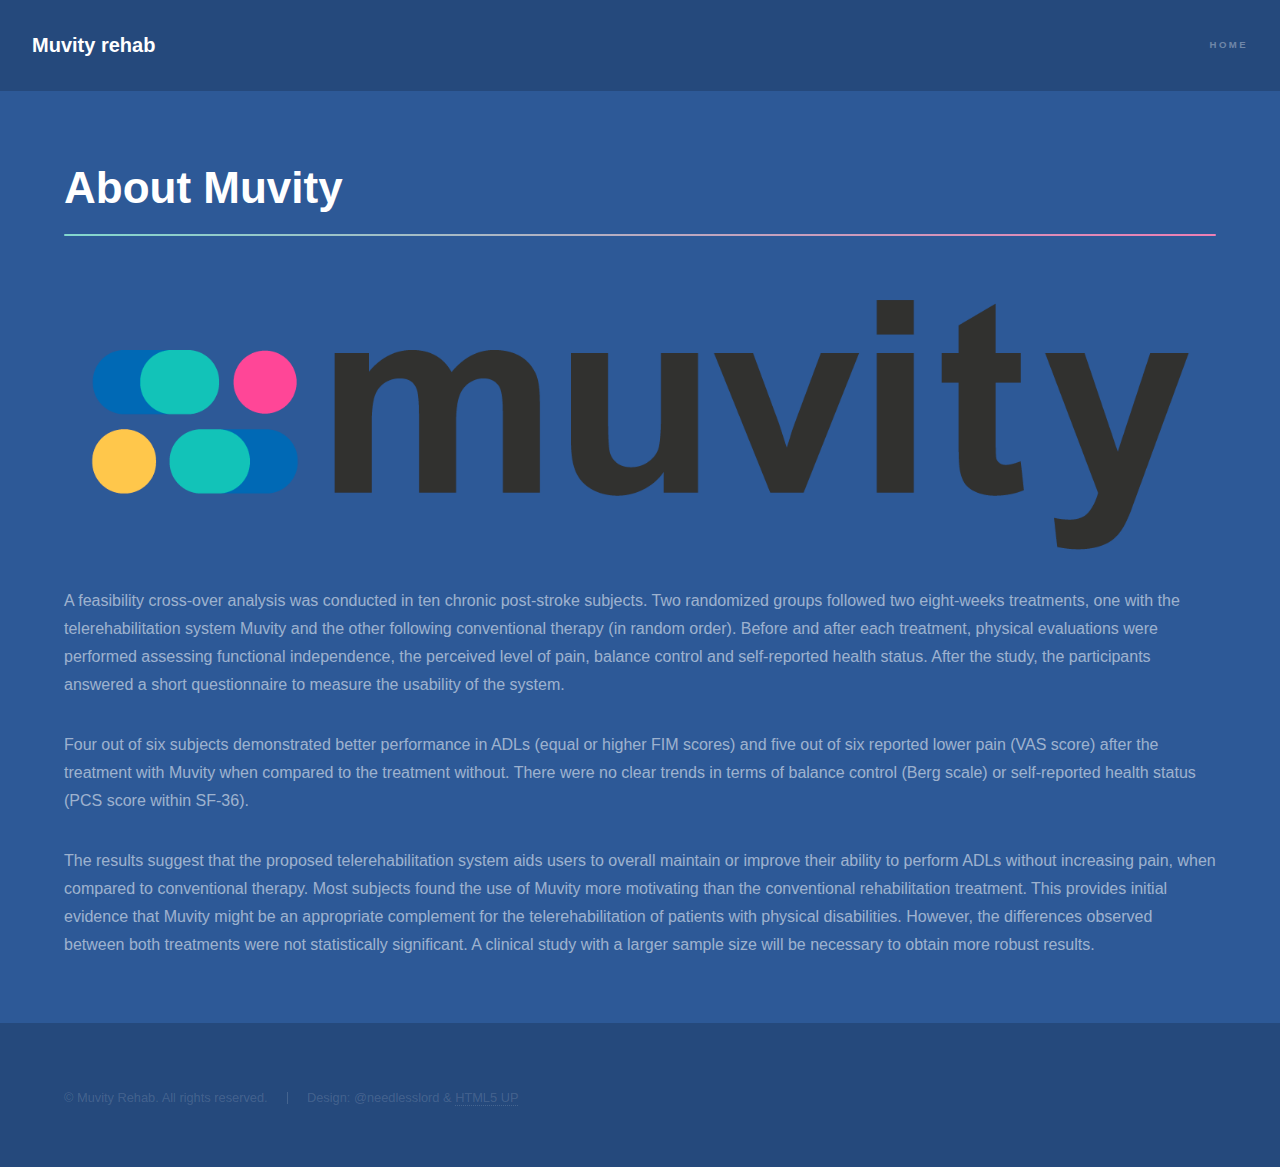
==== aboutMuvity.html @ 0f778cac "add files for initial version of Muvity website" ====
<!DOCTYPE HTML>
<!--
	Hyperspace by HTML5 UP
	html5up.net | @ajlkn
	Free for personal and commercial use under the CCA 3.0 license (html5up.net/license)
-->
<html>
	<head>
		<title>About Muvity</title>
		<meta charset="utf-8" />
		<meta name="viewport" content="width=device-width, initial-scale=1, user-scalable=no" />
		<link rel="icon" href="images/logoMuvity.png" type="image/icon type">
		<link rel="stylesheet" href="assets/css/main.css" />
		<noscript><link rel="stylesheet" href="assets/css/noscript.css" /></noscript>
	</head>
	<body class="is-preload">

		<!-- Header -->
			<header id="header">
				<a href="index.html" class="title">Muvity rehab</a>
				<nav>
					<ul>
						<li><a href="index.html">Home</a></li>
					</ul>
				</nav>
			</header>

		<!-- Wrapper -->
			<div id="wrapper">

				<!-- Main -->
					<section id="main" class="wrapper">
						<div class="inner">
							<h1 class="major">About Muvity</h1>
							
	<!--- change the image on top --->
							
							<span class="image fit"><img src="images/logoMuvityName.png" alt="" /></span>
							
	<!-- end -->
	
	<!-- p and /p is for each paragraph -->
					
							<p>A feasibility cross-over analysis was conducted in ten chronic post-stroke subjects. Two randomized groups followed two eight-weeks treatments, one with the telerehabilitation system Muvity and the other following conventional therapy (in random order). Before and after each treatment, physical evaluations were performed assessing functional independence, the perceived level of pain, balance control and self-reported health status. After the study, the participants answered a short questionnaire to measure the usability of the system.</p>
							<p>Four out of six subjects demonstrated better performance in ADLs (equal or higher FIM scores) and five out of six reported lower pain (VAS score) after the treatment with Muvity when compared to the treatment without. There were no clear trends in terms of balance control (Berg scale) or self-reported health status (PCS score within SF-36).</p>
							<p>The results suggest that the proposed telerehabilitation system aids users to overall maintain or improve their ability to perform ADLs without increasing pain, when compared to conventional therapy. Most subjects found the use of Muvity more motivating than the conventional rehabilitation treatment. This provides initial evidence that Muvity might be an appropriate complement for the telerehabilitation of patients with physical disabilities. However, the differences observed between both treatments were not statistically significant. A clinical study with a larger sample size will be necessary to obtain more robust results.</p>
	
	<!-- end -->
						
						</div>
					</section>

			</div>

		<!-- Footer -->
			<footer id="footer" class="wrapper alt">
				<div class="inner">
					<ul class="menu">
						<li>&copy; Muvity Rehab. All rights reserved.</li><li>Design: @needlesslord & <a href="http://html5up.net">HTML5 UP</a></li>
					</ul>
				</div>
			</footer>

		<!-- Scripts -->
			<script src="assets/js/jquery.min.js"></script>
			<script src="assets/js/jquery.scrollex.min.js"></script>
			<script src="assets/js/jquery.scrolly.min.js"></script>
			<script src="assets/js/browser.min.js"></script>
			<script src="assets/js/breakpoints.min.js"></script>
			<script src="assets/js/util.js"></script>
			<script src="assets/js/main.js"></script>

	</body>
</html>
---- assets/css/main.css ----
@import url(fontawesome-all.min.css);

/*
	Hyperspace by HTML5 UP
	html5up.net | @ajlkn
	Free for personal and commercial use under the CCA 3.0 license (html5up.net/license)
*/

html, body, div, span, applet, object,
iframe, h1, h2, h3, h4, h5, h6, p, blockquote,
pre, a, abbr, acronym, address, big, cite,
code, del, dfn, em, img, ins, kbd, q, s, samp,
small, strike, strong, sub, sup, tt, var, b,
u, i, center, dl, dt, dd, ol, ul, li, fieldset,
form, label, legend, table, caption, tbody,
tfoot, thead, tr, th, td, article, aside,
canvas, details, embed, figure, figcaption,
footer, header, hgroup, menu, nav, output, ruby,
section, summary, time, mark, audio, video {
	margin: 0;
	padding: 0;
	border: 0;
	font-size: 100%;
	font: inherit;
	vertical-align: baseline;}

article, aside, details, figcaption, figure,
footer, header, hgroup, menu, nav, section {
	display: block;}

body {
	line-height: 1;
}

ol, ul {
	list-style: none;
}

blockquote, q {
	quotes: none;
}

	blockquote:before, blockquote:after, q:before, q:after {
		content: '';
		content: none;
	}

table {
	border-collapse: collapse;
	border-spacing: 0;
}

body {
	-webkit-text-size-adjust: none;
}

mark {
	background-color: transparent;
	color: inherit;
}

input::-moz-focus-inner {
	border: 0;
	padding: 0;
}

input, select, textarea {
	-moz-appearance: none;
	-webkit-appearance: none;
	-ms-appearance: none;
	appearance: none;
}

/* Basic */

	@-ms-viewport {
		width: device-width;
	}

	body {
		-ms-overflow-style: scrollbar;
	}

	@media screen and (max-width: 480px) {

		html, body {
			min-width: 320px;
		}

	}

	html {
		box-sizing: border-box;
	}

	*, *:before, *:after {
		box-sizing: inherit;
	}

	body {
		background: #2d5997;
	}

		body.is-preload *, body.is-preload *:before, body.is-preload *:after {
			-moz-animation: none !important;
			-webkit-animation: none !important;
			-ms-animation: none !important;
			animation: none !important;
			-moz-transition: none !important;
			-webkit-transition: none !important;
			-ms-transition: none !important;
			transition: none !important;
		}

/* Type */

	body, input, select, textarea {
		color: rgba(255, 255, 255, 0.55);
		font-family: Arial, Helvetica, sans-serif;
		font-size: 16.5pt;
		font-weight: normal;
		line-height: 1.75;
	}

		@media screen and (max-width: 1680px) {

			body, input, select, textarea {
				font-size: 13pt;
			}

		}

		@media screen and (max-width: 1280px) {

			body, input, select, textarea {
				font-size: 12pt;
			}

		}

		@media screen and (max-width: 360px) {

			body, input, select, textarea {
				font-size: 11pt;
			}

		}

	a {
		-moz-transition: color 0.2s ease, border-bottom-color 0.2s ease;
		-webkit-transition: color 0.2s ease, border-bottom-color 0.2s ease;
		-ms-transition: color 0.2s ease, border-bottom-color 0.2s ease;
		transition: color 0.2s ease, border-bottom-color 0.2s ease;
		border-bottom: dotted 1px rgba(255, 255, 255, 0.35);
		color: inherit;
		text-decoration: none;
	}

		a:hover {
			border-bottom-color: transparent;
			color: #ffffff;
		}

	strong, b {
		color: #ffffff;
		font-weight: bold;
	}

	em, i {
		font-style: italic;
	}

	p {
		margin: 0 0 2em 0;
	}

	h1, h2, h3, h4, h5, h6 {
		color: #ffffff;
		font-weight: bold;
		line-height: 1.5;
		margin: 0 0 0.5em 0;
	}

		h1 a, h2 a, h3 a, h4 a, h5 a, h6 a {
			color: inherit;
			text-decoration: none;
		}

	h1 {
		font-size: 2.75em;
	}

		h1.major {
			margin: 0 0 1.3em 0;
			position: relative;
			padding-bottom: 0.35em;
		}

			h1.major:after {
				background-image: -moz-linear-gradient(to right, #83d8ce, #ee7fb4);
				background-image: -webkit-linear-gradient(to right, #83d8ce, #ee7fb4);
				background-image: -ms-linear-gradient(to right, #83d8ce, #ee7fb4);
				background-image: linear-gradient(to right, #83d8ce, #ee7fb4);
				-moz-transition: max-width 0.2s ease;
				-webkit-transition: max-width 0.2s ease;
				-ms-transition: max-width 0.2s ease;
				transition: max-width 0.2s ease;
				border-radius: 0.2em;
				bottom: 0;
				content: '';
				height: 0.05em;
				position: absolute;
				right: 0;
				width: 100%;
			}

	h2 {
		font-size: 1.75em;
	}

	h3 {
		font-size: 1.1em;
	}

	h4 {
		font-size: 1em;
	}

	h5 {
		font-size: 0.8em;
	}

	h6 {
		font-size: 0.6em;
	}

	@media screen and (max-width: 736px) {

		h1 {
			font-size: 2em;
		}

		h2 {
			font-size: 1.25em;
		}

		h3 {
			font-size: 1em;
		}

		h4 {
			font-size: 0.8em;
		}

		h5 {
			font-size: 0.6em;
		}

		h6 {
			font-size: 0.6em;
		}

	}

	sub {
		font-size: 0.8em;
		position: relative;
		top: 0.5em;
	}

	sup {
		font-size: 0.8em;
		position: relative;
		top: -0.5em;
	}

	blockquote {
		border-left: solid 4px rgba(255, 255, 255, 0.15);
		font-style: italic;
		margin: 0 0 2em 0;
		padding: 0.5em 0 0.5em 2em;
	}

	code {
		background: rgba(255, 255, 255, 0.05);
		border-radius: 0.25em;
		border: solid 1px rgba(255, 255, 255, 0.15);
		font-family: "Courier New", monospace;
		font-size: 0.9em;
		margin: 0 0.25em;
		padding: 0.25em 0.65em;
	}

	pre {
		-webkit-overflow-scrolling: touch;
		font-family: "Courier New", monospace;
		font-size: 0.9em;
		margin: 0 0 2em 0;
	}

		pre code {
			display: block;
			line-height: 1.75em;
			padding: 1em 1.5em;
			overflow-x: auto;
		}

	hr {
		border: 0;
		border-bottom: solid 1px rgba(255, 255, 255, 0.15);
		margin: 2em 0;
	}

		hr.major {
			margin: 3em 0;
		}

	.align-left {
		text-align: left;
	}

	.align-center {
		text-align: center;
	}

	.align-right {
		text-align: right;
	}

/* Row */

	.row {
		display: flex;
		flex-wrap: wrap;
		box-sizing: border-box;
		align-items: stretch;
	}

		.row > * {
			box-sizing: border-box;
		}

		.row.gtr-uniform > * > :last-child {
			margin-bottom: 0;
		}

		.row.aln-left {
			justify-content: flex-start;
		}

		.row.aln-center {
			justify-content: center;
		}

		.row.aln-right {
			justify-content: flex-end;
		}

		.row.aln-top {
			align-items: flex-start;
		}

		.row.aln-middle {
			align-items: center;
		}

		.row.aln-bottom {
			align-items: flex-end;
		}

		.row > .imp {
			order: -1;
		}

		.row > .col-1 {
			width: 8.33333%;
		}

		.row > .off-1 {
			margin-left: 8.33333%;
		}

		.row > .col-2 {
			width: 16.66667%;
		}

		.row > .off-2 {
			margin-left: 16.66667%;
		}

		.row > .col-3 {
			width: 25%;
		}

		.row > .off-3 {
			margin-left: 25%;
		}

		.row > .col-4 {
			width: 33.33333%;
		}

		.row > .off-4 {
			margin-left: 33.33333%;
		}

		.row > .col-5 {
			width: 41.66667%;
		}

		.row > .off-5 {
			margin-left: 41.66667%;
		}

		.row > .col-6 {
			width: 50%;
		}

		.row > .off-6 {
			margin-left: 50%;
		}

		.row > .col-7 {
			width: 58.33333%;
		}

		.row > .off-7 {
			margin-left: 58.33333%;
		}

		.row > .col-8 {
			width: 66.66667%;
		}

		.row > .off-8 {
			margin-left: 66.66667%;
		}

		.row > .col-9 {
			width: 75%;
		}

		.row > .off-9 {
			margin-left: 75%;
		}

		.row > .col-10 {
			width: 83.33333%;
		}

		.row > .off-10 {
			margin-left: 83.33333%;
		}

		.row > .col-11 {
			width: 91.66667%;
		}

		.row > .off-11 {
			margin-left: 91.66667%;
		}

		.row > .col-12 {
			width: 100%;
		}

		.row > .off-12 {
			margin-left: 100%;
		}

		.row.gtr-0 {
			margin-top: 0;
			margin-left: 0em;
		}

			.row.gtr-0 > * {
				padding: 0 0 0 0em;
			}

			.row.gtr-0.gtr-uniform {
				margin-top: 0em;
			}

				.row.gtr-0.gtr-uniform > * {
					padding-top: 0em;
				}

		.row.gtr-25 {
			margin-top: 0;
			margin-left: -0.375em;
		}

			.row.gtr-25 > * {
				padding: 0 0 0 0.375em;
			}

			.row.gtr-25.gtr-uniform {
				margin-top: -0.375em;
			}

				.row.gtr-25.gtr-uniform > * {
					padding-top: 0.375em;
				}

		.row.gtr-50 {
			margin-top: 0;
			margin-left: -0.75em;
		}

			.row.gtr-50 > * {
				padding: 0 0 0 0.75em;
			}

			.row.gtr-50.gtr-uniform {
				margin-top: -0.75em;
			}

				.row.gtr-50.gtr-uniform > * {
					padding-top: 0.75em;
				}

		.row {
			margin-top: 0;
			margin-left: -1.5em;
		}

			.row > * {
				padding: 0 0 0 1.5em;
			}

			.row.gtr-uniform {
				margin-top: -1.5em;
			}

				.row.gtr-uniform > * {
					padding-top: 1.5em;
				}

		.row.gtr-150 {
			margin-top: 0;
			margin-left: -2.25em;
		}

			.row.gtr-150 > * {
				padding: 0 0 0 2.25em;
			}

			.row.gtr-150.gtr-uniform {
				margin-top: -2.25em;
			}

				.row.gtr-150.gtr-uniform > * {
					padding-top: 2.25em;
				}

		.row.gtr-200 {
			margin-top: 0;
			margin-left: -3em;
		}

			.row.gtr-200 > * {
				padding: 0 0 0 3em;
			}

			.row.gtr-200.gtr-uniform {
				margin-top: -3em;
			}

				.row.gtr-200.gtr-uniform > * {
					padding-top: 3em;
				}

		@media screen and (max-width: 1680px) {

			.row {
				display: flex;
				flex-wrap: wrap;
				box-sizing: border-box;
				align-items: stretch;
			}

				.row > * {
					box-sizing: border-box;
				}

				.row.gtr-uniform > * > :last-child {
					margin-bottom: 0;
				}

				.row.aln-left {
					justify-content: flex-start;
				}

				.row.aln-center {
					justify-content: center;
				}

				.row.aln-right {
					justify-content: flex-end;
				}

				.row.aln-top {
					align-items: flex-start;
				}

				.row.aln-middle {
					align-items: center;
				}

				.row.aln-bottom {
					align-items: flex-end;
				}

				.row > .imp-xlarge {
					order: -1;
				}

				.row > .col-1-xlarge {
					width: 8.33333%;
				}

				.row > .off-1-xlarge {
					margin-left: 8.33333%;
				}

				.row > .col-2-xlarge {
					width: 16.66667%;
				}

				.row > .off-2-xlarge {
					margin-left: 16.66667%;
				}

				.row > .col-3-xlarge {
					width: 25%;
				}

				.row > .off-3-xlarge {
					margin-left: 25%;
				}

				.row > .col-4-xlarge {
					width: 33.33333%;
				}

				.row > .off-4-xlarge {
					margin-left: 33.33333%;
				}

				.row > .col-5-xlarge {
					width: 41.66667%;
				}

				.row > .off-5-xlarge {
					margin-left: 41.66667%;
				}

				.row > .col-6-xlarge {
					width: 50%;
				}

				.row > .off-6-xlarge {
					margin-left: 50%;
				}

				.row > .col-7-xlarge {
					width: 58.33333%;
				}

				.row > .off-7-xlarge {
					margin-left: 58.33333%;
				}

				.row > .col-8-xlarge {
					width: 66.66667%;
				}

				.row > .off-8-xlarge {
					margin-left: 66.66667%;
				}

				.row > .col-9-xlarge {
					width: 75%;
				}

				.row > .off-9-xlarge {
					margin-left: 75%;
				}

				.row > .col-10-xlarge {
					width: 83.33333%;
				}

				.row > .off-10-xlarge {
					margin-left: 83.33333%;
				}

				.row > .col-11-xlarge {
					width: 91.66667%;
				}

				.row > .off-11-xlarge {
					margin-left: 91.66667%;
				}

				.row > .col-12-xlarge {
					width: 100%;
				}

				.row > .off-12-xlarge {
					margin-left: 100%;
				}

				.row.gtr-0 {
					margin-top: 0;
					margin-left: 0em;
				}

					.row.gtr-0 > * {
						padding: 0 0 0 0em;
					}

					.row.gtr-0.gtr-uniform {
						margin-top: 0em;
					}

						.row.gtr-0.gtr-uniform > * {
							padding-top: 0em;
						}

				.row.gtr-25 {
					margin-top: 0;
					margin-left: -0.375em;
				}

					.row.gtr-25 > * {
						padding: 0 0 0 0.375em;
					}

					.row.gtr-25.gtr-uniform {
						margin-top: -0.375em;
					}

						.row.gtr-25.gtr-uniform > * {
							padding-top: 0.375em;
						}

				.row.gtr-50 {
					margin-top: 0;
					margin-left: -0.75em;
				}

					.row.gtr-50 > * {
						padding: 0 0 0 0.75em;
					}

					.row.gtr-50.gtr-uniform {
						margin-top: -0.75em;
					}

						.row.gtr-50.gtr-uniform > * {
							padding-top: 0.75em;
						}

				.row {
					margin-top: 0;
					margin-left: -1.5em;
				}

					.row > * {
						padding: 0 0 0 1.5em;
					}

					.row.gtr-uniform {
						margin-top: -1.5em;
					}

						.row.gtr-uniform > * {
							padding-top: 1.5em;
						}

				.row.gtr-150 {
					margin-top: 0;
					margin-left: -2.25em;
				}

					.row.gtr-150 > * {
						padding: 0 0 0 2.25em;
					}

					.row.gtr-150.gtr-uniform {
						margin-top: -2.25em;
					}

						.row.gtr-150.gtr-uniform > * {
							padding-top: 2.25em;
						}

				.row.gtr-200 {
					margin-top: 0;
					margin-left: -3em;
				}

					.row.gtr-200 > * {
						padding: 0 0 0 3em;
					}

					.row.gtr-200.gtr-uniform {
						margin-top: -3em;
					}

						.row.gtr-200.gtr-uniform > * {
							padding-top: 3em;
						}

		}

		@media screen and (max-width: 1280px) {

			.row {
				display: flex;
				flex-wrap: wrap;
				box-sizing: border-box;
				align-items: stretch;
			}

				.row > * {
					box-sizing: border-box;
				}

				.row.gtr-uniform > * > :last-child {
					margin-bottom: 0;
				}

				.row.aln-left {
					justify-content: flex-start;
				}

				.row.aln-center {
					justify-content: center;
				}

				.row.aln-right {
					justify-content: flex-end;
				}

				.row.aln-top {
					align-items: flex-start;
				}

				.row.aln-middle {
					align-items: center;
				}

				.row.aln-bottom {
					align-items: flex-end;
				}

				.row > .imp-large {
					order: -1;
				}

				.row > .col-1-large {
					width: 8.33333%;
				}

				.row > .off-1-large {
					margin-left: 8.33333%;
				}

				.row > .col-2-large {
					width: 16.66667%;
				}

				.row > .off-2-large {
					margin-left: 16.66667%;
				}

				.row > .col-3-large {
					width: 25%;
				}

				.row > .off-3-large {
					margin-left: 25%;
				}

				.row > .col-4-large {
					width: 33.33333%;
				}

				.row > .off-4-large {
					margin-left: 33.33333%;
				}

				.row > .col-5-large {
					width: 41.66667%;
				}

				.row > .off-5-large {
					margin-left: 41.66667%;
				}

				.row > .col-6-large {
					width: 50%;
				}

				.row > .off-6-large {
					margin-left: 50%;
				}

				.row > .col-7-large {
					width: 58.33333%;
				}

				.row > .off-7-large {
					margin-left: 58.33333%;
				}

				.row > .col-8-large {
					width: 66.66667%;
				}

				.row > .off-8-large {
					margin-left: 66.66667%;
				}

				.row > .col-9-large {
					width: 75%;
				}

				.row > .off-9-large {
					margin-left: 75%;
				}

				.row > .col-10-large {
					width: 83.33333%;
				}

				.row > .off-10-large {
					margin-left: 83.33333%;
				}

				.row > .col-11-large {
					width: 91.66667%;
				}

				.row > .off-11-large {
					margin-left: 91.66667%;
				}

				.row > .col-12-large {
					width: 100%;
				}

				.row > .off-12-large {
					margin-left: 100%;
				}

				.row.gtr-0 {
					margin-top: 0;
					margin-left: 0em;
				}

					.row.gtr-0 > * {
						padding: 0 0 0 0em;
					}

					.row.gtr-0.gtr-uniform {
						margin-top: 0em;
					}

						.row.gtr-0.gtr-uniform > * {
							padding-top: 0em;
						}

				.row.gtr-25 {
					margin-top: 0;
					margin-left: -0.375em;
				}

					.row.gtr-25 > * {
						padding: 0 0 0 0.375em;
					}

					.row.gtr-25.gtr-uniform {
						margin-top: -0.375em;
					}

						.row.gtr-25.gtr-uniform > * {
							padding-top: 0.375em;
						}

				.row.gtr-50 {
					margin-top: 0;
					margin-left: -0.75em;
				}

					.row.gtr-50 > * {
						padding: 0 0 0 0.75em;
					}

					.row.gtr-50.gtr-uniform {
						margin-top: -0.75em;
					}

						.row.gtr-50.gtr-uniform > * {
							padding-top: 0.75em;
						}

				.row {
					margin-top: 0;
					margin-left: -1.5em;
				}

					.row > * {
						padding: 0 0 0 1.5em;
					}

					.row.gtr-uniform {
						margin-top: -1.5em;
					}

						.row.gtr-uniform > * {
							padding-top: 1.5em;
						}

				.row.gtr-150 {
					margin-top: 0;
					margin-left: -2.25em;
				}

					.row.gtr-150 > * {
						padding: 0 0 0 2.25em;
					}

					.row.gtr-150.gtr-uniform {
						margin-top: -2.25em;
					}

						.row.gtr-150.gtr-uniform > * {
							padding-top: 2.25em;
						}

				.row.gtr-200 {
					margin-top: 0;
					margin-left: -3em;
				}

					.row.gtr-200 > * {
						padding: 0 0 0 3em;
					}

					.row.gtr-200.gtr-uniform {
						margin-top: -3em;
					}

						.row.gtr-200.gtr-uniform > * {
							padding-top: 3em;
						}

		}

		@media screen and (max-width: 980px) {

			.row {
				display: flex;
				flex-wrap: wrap;
				box-sizing: border-box;
				align-items: stretch;
			}

				.row > * {
					box-sizing: border-box;
				}

				.row.gtr-uniform > * > :last-child {
					margin-bottom: 0;
				}

				.row.aln-left {
					justify-content: flex-start;
				}

				.row.aln-center {
					justify-content: center;
				}

				.row.aln-right {
					justify-content: flex-end;
				}

				.row.aln-top {
					align-items: flex-start;
				}

				.row.aln-middle {
					align-items: center;
				}

				.row.aln-bottom {
					align-items: flex-end;
				}

				.row > .imp-medium {
					order: -1;
				}

				.row > .col-1-medium {
					width: 8.33333%;
				}

				.row > .off-1-medium {
					margin-left: 8.33333%;
				}

				.row > .col-2-medium {
					width: 16.66667%;
				}

				.row > .off-2-medium {
					margin-left: 16.66667%;
				}

				.row > .col-3-medium {
					width: 25%;
				}

				.row > .off-3-medium {
					margin-left: 25%;
				}

				.row > .col-4-medium {
					width: 33.33333%;
				}

				.row > .off-4-medium {
					margin-left: 33.33333%;
				}

				.row > .col-5-medium {
					width: 41.66667%;
				}

				.row > .off-5-medium {
					margin-left: 41.66667%;
				}

				.row > .col-6-medium {
					width: 50%;
				}

				.row > .off-6-medium {
					margin-left: 50%;
				}

				.row > .col-7-medium {
					width: 58.33333%;
				}

				.row > .off-7-medium {
					margin-left: 58.33333%;
				}

				.row > .col-8-medium {
					width: 66.66667%;
				}

				.row > .off-8-medium {
					margin-left: 66.66667%;
				}

				.row > .col-9-medium {
					width: 75%;
				}

				.row > .off-9-medium {
					margin-left: 75%;
				}

				.row > .col-10-medium {
					width: 83.33333%;
				}

				.row > .off-10-medium {
					margin-left: 83.33333%;
				}

				.row > .col-11-medium {
					width: 91.66667%;
				}

				.row > .off-11-medium {
					margin-left: 91.66667%;
				}

				.row > .col-12-medium {
					width: 100%;
				}

				.row > .off-12-medium {
					margin-left: 100%;
				}

				.row.gtr-0 {
					margin-top: 0;
					margin-left: 0em;
				}

					.row.gtr-0 > * {
						padding: 0 0 0 0em;
					}

					.row.gtr-0.gtr-uniform {
						margin-top: 0em;
					}

						.row.gtr-0.gtr-uniform > * {
							padding-top: 0em;
						}

				.row.gtr-25 {
					margin-top: 0;
					margin-left: -0.375em;
				}

					.row.gtr-25 > * {
						padding: 0 0 0 0.375em;
					}

					.row.gtr-25.gtr-uniform {
						margin-top: -0.375em;
					}

						.row.gtr-25.gtr-uniform > * {
							padding-top: 0.375em;
						}

				.row.gtr-50 {
					margin-top: 0;
					margin-left: -0.75em;
				}

					.row.gtr-50 > * {
						padding: 0 0 0 0.75em;
					}

					.row.gtr-50.gtr-uniform {
						margin-top: -0.75em;
					}

						.row.gtr-50.gtr-uniform > * {
							padding-top: 0.75em;
						}

				.row {
					margin-top: 0;
					margin-left: -1.5em;
				}

					.row > * {
						padding: 0 0 0 1.5em;
					}

					.row.gtr-uniform {
						margin-top: -1.5em;
					}

						.row.gtr-uniform > * {
							padding-top: 1.5em;
						}

				.row.gtr-150 {
					margin-top: 0;
					margin-left: -2.25em;
				}

					.row.gtr-150 > * {
						padding: 0 0 0 2.25em;
					}

					.row.gtr-150.gtr-uniform {
						margin-top: -2.25em;
					}

						.row.gtr-150.gtr-uniform > * {
							padding-top: 2.25em;
						}

				.row.gtr-200 {
					margin-top: 0;
					margin-left: -3em;
				}

					.row.gtr-200 > * {
						padding: 0 0 0 3em;
					}

					.row.gtr-200.gtr-uniform {
						margin-top: -3em;
					}

						.row.gtr-200.gtr-uniform > * {
							padding-top: 3em;
						}

		}

		@media screen and (max-width: 736px) {

			.row {
				display: flex;
				flex-wrap: wrap;
				box-sizing: border-box;
				align-items: stretch;
			}

				.row > * {
					box-sizing: border-box;
				}

				.row.gtr-uniform > * > :last-child {
					margin-bottom: 0;
				}

				.row.aln-left {
					justify-content: flex-start;
				}

				.row.aln-center {
					justify-content: center;
				}

				.row.aln-right {
					justify-content: flex-end;
				}

				.row.aln-top {
					align-items: flex-start;
				}

				.row.aln-middle {
					align-items: center;
				}

				.row.aln-bottom {
					align-items: flex-end;
				}

				.row > .imp-small {
					order: -1;
				}

				.row > .col-1-small {
					width: 8.33333%;
				}

				.row > .off-1-small {
					margin-left: 8.33333%;
				}

				.row > .col-2-small {
					width: 16.66667%;
				}

				.row > .off-2-small {
					margin-left: 16.66667%;
				}

				.row > .col-3-small {
					width: 25%;
				}

				.row > .off-3-small {
					margin-left: 25%;
				}

				.row > .col-4-small {
					width: 33.33333%;
				}

				.row > .off-4-small {
					margin-left: 33.33333%;
				}

				.row > .col-5-small {
					width: 41.66667%;
				}

				.row > .off-5-small {
					margin-left: 41.66667%;
				}

				.row > .col-6-small {
					width: 50%;
				}

				.row > .off-6-small {
					margin-left: 50%;
				}

				.row > .col-7-small {
					width: 58.33333%;
				}

				.row > .off-7-small {
					margin-left: 58.33333%;
				}

				.row > .col-8-small {
					width: 66.66667%;
				}

				.row > .off-8-small {
					margin-left: 66.66667%;
				}

				.row > .col-9-small {
					width: 75%;
				}

				.row > .off-9-small {
					margin-left: 75%;
				}

				.row > .col-10-small {
					width: 83.33333%;
				}

				.row > .off-10-small {
					margin-left: 83.33333%;
				}

				.row > .col-11-small {
					width: 91.66667%;
				}

				.row > .off-11-small {
					margin-left: 91.66667%;
				}

				.row > .col-12-small {
					width: 100%;
				}

				.row > .off-12-small {
					margin-left: 100%;
				}

				.row.gtr-0 {
					margin-top: 0;
					margin-left: 0em;
				}

					.row.gtr-0 > * {
						padding: 0 0 0 0em;
					}

					.row.gtr-0.gtr-uniform {
						margin-top: 0em;
					}

						.row.gtr-0.gtr-uniform > * {
							padding-top: 0em;
						}

				.row.gtr-25 {
					margin-top: 0;
					margin-left: -0.375em;
				}

					.row.gtr-25 > * {
						padding: 0 0 0 0.375em;
					}

					.row.gtr-25.gtr-uniform {
						margin-top: -0.375em;
					}

						.row.gtr-25.gtr-uniform > * {
							padding-top: 0.375em;
						}

				.row.gtr-50 {
					margin-top: 0;
					margin-left: -0.75em;
				}

					.row.gtr-50 > * {
						padding: 0 0 0 0.75em;
					}

					.row.gtr-50.gtr-uniform {
						margin-top: -0.75em;
					}

						.row.gtr-50.gtr-uniform > * {
							padding-top: 0.75em;
						}

				.row {
					margin-top: 0;
					margin-left: -1.5em;
				}

					.row > * {
						padding: 0 0 0 1.5em;
					}

					.row.gtr-uniform {
						margin-top: -1.5em;
					}

						.row.gtr-uniform > * {
							padding-top: 1.5em;
						}

				.row.gtr-150 {
					margin-top: 0;
					margin-left: -2.25em;
				}

					.row.gtr-150 > * {
						padding: 0 0 0 2.25em;
					}

					.row.gtr-150.gtr-uniform {
						margin-top: -2.25em;
					}

						.row.gtr-150.gtr-uniform > * {
							padding-top: 2.25em;
						}

				.row.gtr-200 {
					margin-top: 0;
					margin-left: -3em;
				}

					.row.gtr-200 > * {
						padding: 0 0 0 3em;
					}

					.row.gtr-200.gtr-uniform {
						margin-top: -3em;
					}

						.row.gtr-200.gtr-uniform > * {
							padding-top: 3em;
						}

		}

		@media screen and (max-width: 480px) {

			.row {
				display: flex;
				flex-wrap: wrap;
				box-sizing: border-box;
				align-items: stretch;
			}

				.row > * {
					box-sizing: border-box;
				}

				.row.gtr-uniform > * > :last-child {
					margin-bottom: 0;
				}

				.row.aln-left {
					justify-content: flex-start;
				}

				.row.aln-center {
					justify-content: center;
				}

				.row.aln-right {
					justify-content: flex-end;
				}

				.row.aln-top {
					align-items: flex-start;
				}

				.row.aln-middle {
					align-items: center;
				}

				.row.aln-bottom {
					align-items: flex-end;
				}

				.row > .imp-xsmall {
					order: -1;
				}

				.row > .col-1-xsmall {
					width: 8.33333%;
				}

				.row > .off-1-xsmall {
					margin-left: 8.33333%;
				}

				.row > .col-2-xsmall {
					width: 16.66667%;
				}

				.row > .off-2-xsmall {
					margin-left: 16.66667%;
				}

				.row > .col-3-xsmall {
					width: 25%;
				}

				.row > .off-3-xsmall {
					margin-left: 25%;
				}

				.row > .col-4-xsmall {
					width: 33.33333%;
				}

				.row > .off-4-xsmall {
					margin-left: 33.33333%;
				}

				.row > .col-5-xsmall {
					width: 41.66667%;
				}

				.row > .off-5-xsmall {
					margin-left: 41.66667%;
				}

				.row > .col-6-xsmall {
					width: 50%;
				}

				.row > .off-6-xsmall {
					margin-left: 50%;
				}

				.row > .col-7-xsmall {
					width: 58.33333%;
				}

				.row > .off-7-xsmall {
					margin-left: 58.33333%;
				}

				.row > .col-8-xsmall {
					width: 66.66667%;
				}

				.row > .off-8-xsmall {
					margin-left: 66.66667%;
				}

				.row > .col-9-xsmall {
					width: 75%;
				}

				.row > .off-9-xsmall {
					margin-left: 75%;
				}

				.row > .col-10-xsmall {
					width: 83.33333%;
				}

				.row > .off-10-xsmall {
					margin-left: 83.33333%;
				}

				.row > .col-11-xsmall {
					width: 91.66667%;
				}

				.row > .off-11-xsmall {
					margin-left: 91.66667%;
				}

				.row > .col-12-xsmall {
					width: 100%;
				}

				.row > .off-12-xsmall {
					margin-left: 100%;
				}

				.row.gtr-0 {
					margin-top: 0;
					margin-left: 0em;
				}

					.row.gtr-0 > * {
						padding: 0 0 0 0em;
					}

					.row.gtr-0.gtr-uniform {
						margin-top: 0em;
					}

						.row.gtr-0.gtr-uniform > * {
							padding-top: 0em;
						}

				.row.gtr-25 {
					margin-top: 0;
					margin-left: -0.375em;
				}

					.row.gtr-25 > * {
						padding: 0 0 0 0.375em;
					}

					.row.gtr-25.gtr-uniform {
						margin-top: -0.375em;
					}

						.row.gtr-25.gtr-uniform > * {
							padding-top: 0.375em;
						}

				.row.gtr-50 {
					margin-top: 0;
					margin-left: -0.75em;
				}

					.row.gtr-50 > * {
						padding: 0 0 0 0.75em;
					}

					.row.gtr-50.gtr-uniform {
						margin-top: -0.75em;
					}

						.row.gtr-50.gtr-uniform > * {
							padding-top: 0.75em;
						}

				.row {
					margin-top: 0;
					margin-left: -1.5em;
				}

					.row > * {
						padding: 0 0 0 1.5em;
					}

					.row.gtr-uniform {
						margin-top: -1.5em;
					}

						.row.gtr-uniform > * {
							padding-top: 1.5em;
						}

				.row.gtr-150 {
					margin-top: 0;
					margin-left: -2.25em;
				}

					.row.gtr-150 > * {
						padding: 0 0 0 2.25em;
					}

					.row.gtr-150.gtr-uniform {
						margin-top: -2.25em;
					}

						.row.gtr-150.gtr-uniform > * {
							padding-top: 2.25em;
						}

				.row.gtr-200 {
					margin-top: 0;
					margin-left: -3em;
				}

					.row.gtr-200 > * {
						padding: 0 0 0 3em;
					}

					.row.gtr-200.gtr-uniform {
						margin-top: -3em;
					}

						.row.gtr-200.gtr-uniform > * {
							padding-top: 3em;
						}

		}

/* Box */

	.box {
		border-radius: 0.25em;
		border: solid 1px rgba(255, 255, 255, 0.15);
		margin-bottom: 2em;
		padding: 1.5em;
	}

		.box > :last-child,
		.box > :last-child > :last-child,
		.box > :last-child > :last-child > :last-child {
			margin-bottom: 0;
		}

		.box.alt {
			border: 0;
			border-radius: 0;
			padding: 0;
		}

/* Button */

	input[type="submit"],
	input[type="reset"],
	input[type="button"],
	button,
	.button {
		-moz-appearance: none;
		-webkit-appearance: none;
		-ms-appearance: none;
		appearance: none;
		-moz-transition: border-color 0.2s ease;
		-webkit-transition: border-color 0.2s ease;
		-ms-transition: border-color 0.2s ease;
		transition: border-color 0.2s ease;
		background-color: transparent;
		border: solid 1px !important;
		border-color: rgba(255, 255, 255, 0.15) !important;
		border-radius: 3em;
		color: #ffffff !important;
		cursor: pointer;
		display: inline-block;
		font-size: 0.6em;
		font-weight: bold;
		height: calc(4.75em + 2px);
		letter-spacing: 0.25em;
		line-height: 4.75em;
		outline: 0;
		padding: 0 3.75em;
		position: relative;
		text-align: center;
		text-decoration: none;
		text-transform: uppercase;
		white-space: nowrap;
	}

		input[type="submit"]:after,
		input[type="reset"]:after,
		input[type="button"]:after,
		button:after,
		.button:after {
			-moz-transform: scale(0.25);
			-webkit-transform: scale(0.25);
			-ms-transform: scale(0.25);
			transform: scale(0.25);
			pointer-events: none;
			-moz-transition: opacity 0.2s ease, -moz-transform 0.2s ease;
			-webkit-transition: opacity 0.2s ease, -webkit-transform 0.2s ease;
			-ms-transition: opacity 0.2s ease, -ms-transform 0.2s ease;
			transition: opacity 0.2s ease, transform 0.2s ease;
			background: #ffffff;
			border-radius: 3em;
			content: '';
			height: 100%;
			left: 0;
			opacity: 0;
			position: absolute;
			top: 0;
			width: 100%;
		}

		input[type="submit"].icon:before,
		input[type="reset"].icon:before,
		input[type="button"].icon:before,
		button.icon:before,
		.button.icon:before {
			margin-right: 0.75em;
		}

		input[type="submit"].fit,
		input[type="reset"].fit,
		input[type="button"].fit,
		button.fit,
		.button.fit {
			width: 100%;
		}

		input[type="submit"].small,
		input[type="reset"].small,
		input[type="button"].small,
		button.small,
		.button.small {
			font-size: 0.4em;
		}

		input[type="submit"].large,
		input[type="reset"].large,
		input[type="button"].large,
		button.large,
		.button.large {
			font-size: 0.8em;
		}

		input[type="submit"].primary,
		input[type="reset"].primary,
		input[type="button"].primary,
		button.primary,
		.button.primary {
			background-color: #ffffff;
			color: #3569B1 !important;
		}

			input[type="submit"].primary:after,
			input[type="reset"].primary:after,
			input[type="button"].primary:after,
			button.primary:after,
			.button.primary:after {
				display: none;
			}

		input[type="submit"].disabled, input[type="submit"]:disabled,
		input[type="reset"].disabled,
		input[type="reset"]:disabled,
		input[type="button"].disabled,
		input[type="button"]:disabled,
		button.disabled,
		button:disabled,
		.button.disabled,
		.button:disabled {
			cursor: default;
			opacity: 0.5;
			pointer-events: none;
		}

		input[type="submit"]:hover,
		input[type="reset"]:hover,
		input[type="button"]:hover,
		button:hover,
		.button:hover {
			border-color: rgba(255, 255, 255, 0.55) !important;
		}

			input[type="submit"]:hover:after,
			input[type="reset"]:hover:after,
			input[type="button"]:hover:after,
			button:hover:after,
			.button:hover:after {
				opacity: 0.05;
				-moz-transform: scale(1);
				-webkit-transform: scale(1);
				-ms-transform: scale(1);
				transform: scale(1);
			}

			input[type="submit"]:hover:active,
			input[type="reset"]:hover:active,
			input[type="button"]:hover:active,
			button:hover:active,
			.button:hover:active {
				border-color: #ffffff !important;
			}

				input[type="submit"]:hover:active:after,
				input[type="reset"]:hover:active:after,
				input[type="button"]:hover:active:after,
				button:hover:active:after,
				.button:hover:active:after {
					opacity: 0.1;
				}

/* Features */

	.features {
		display: -moz-flex;
		display: -webkit-flex;
		display: -ms-flex;
		display: flex;
		-moz-flex-wrap: wrap;
		-webkit-flex-wrap: wrap;
		-ms-flex-wrap: wrap;
		flex-wrap: wrap;
		border-radius: 0.25em;
		border: solid 1px rgba(255, 255, 255, 0.15);
		background: rgba(255, 255, 255, 0.05);
		margin: 0 0 2em 0;
	}

		.features section {
			padding: 3.5em 3em 1em 7em ;
			width: 50%;
			border-top: solid 1px rgba(255, 255, 255, 0.15);
			position: relative;
		}

			.features section:nth-child(-n + 2) {
				border-top-width: 0;
			}

			.features section:nth-child(2n) {
				border-left: solid 1px rgba(255, 255, 255, 0.15);
			}

			.features section .icon {
				-moz-transition: opacity 0.5s ease, -moz-transform 0.5s ease;
				-webkit-transition: opacity 0.5s ease, -webkit-transform 0.5s ease;
				-ms-transition: opacity 0.5s ease, -ms-transform 0.5s ease;
				transition: opacity 0.5s ease, transform 0.5s ease;
				-moz-transition-delay: 1s;
				-webkit-transition-delay: 1s;
				-ms-transition-delay: 1s;
				transition-delay: 1s;
				-moz-transform: scale(1);
				-webkit-transform: scale(1);
				-ms-transform: scale(1);
				transform: scale(1);
				position: absolute;
				left: 3em;
				top: 3em;
				opacity: 1;
			}

			.features section:nth-child(1) .icon {
				-moz-transition-delay: 0.15s;
				-webkit-transition-delay: 0.15s;
				-ms-transition-delay: 0.15s;
				transition-delay: 0.15s;
			}

			.features section:nth-child(2) .icon {
				-moz-transition-delay: 0.3s;
				-webkit-transition-delay: 0.3s;
				-ms-transition-delay: 0.3s;
				transition-delay: 0.3s;
			}

			.features section:nth-child(3) .icon {
				-moz-transition-delay: 0.45s;
				-webkit-transition-delay: 0.45s;
				-ms-transition-delay: 0.45s;
				transition-delay: 0.45s;
			}

			.features section:nth-child(4) .icon {
				-moz-transition-delay: 0.6s;
				-webkit-transition-delay: 0.6s;
				-ms-transition-delay: 0.6s;
				transition-delay: 0.6s;
			}

			.features section:nth-child(5) .icon {
				-moz-transition-delay: 0.75s;
				-webkit-transition-delay: 0.75s;
				-ms-transition-delay: 0.75s;
				transition-delay: 0.75s;
			}

			.features section:nth-child(6) .icon {
				-moz-transition-delay: 0.9s;
				-webkit-transition-delay: 0.9s;
				-ms-transition-delay: 0.9s;
				transition-delay: 0.9s;
			}

			.features section:nth-child(7) .icon {
				-moz-transition-delay: 1.05s;
				-webkit-transition-delay: 1.05s;
				-ms-transition-delay: 1.05s;
				transition-delay: 1.05s;
			}

			.features section:nth-child(8) .icon {
				-moz-transition-delay: 1.2s;
				-webkit-transition-delay: 1.2s;
				-ms-transition-delay: 1.2s;
				transition-delay: 1.2s;
			}

			.features section:nth-child(9) .icon {
				-moz-transition-delay: 1.35s;
				-webkit-transition-delay: 1.35s;
				-ms-transition-delay: 1.35s;
				transition-delay: 1.35s;
			}

			.features section:nth-child(10) .icon {
				-moz-transition-delay: 1.5s;
				-webkit-transition-delay: 1.5s;
				-ms-transition-delay: 1.5s;
				transition-delay: 1.5s;
			}

			.features section:nth-child(11) .icon {
				-moz-transition-delay: 1.65s;
				-webkit-transition-delay: 1.65s;
				-ms-transition-delay: 1.65s;
				transition-delay: 1.65s;
			}

			.features section:nth-child(12) .icon {
				-moz-transition-delay: 1.8s;
				-webkit-transition-delay: 1.8s;
				-ms-transition-delay: 1.8s;
				transition-delay: 1.8s;
			}

			.features section:nth-child(13) .icon {
				-moz-transition-delay: 1.95s;
				-webkit-transition-delay: 1.95s;
				-ms-transition-delay: 1.95s;
				transition-delay: 1.95s;
			}

			.features section:nth-child(14) .icon {
				-moz-transition-delay: 2.1s;
				-webkit-transition-delay: 2.1s;
				-ms-transition-delay: 2.1s;
				transition-delay: 2.1s;
			}

			.features section:nth-child(15) .icon {
				-moz-transition-delay: 2.25s;
				-webkit-transition-delay: 2.25s;
				-ms-transition-delay: 2.25s;
				transition-delay: 2.25s;
			}

			.features section:nth-child(16) .icon {
				-moz-transition-delay: 2.4s;
				-webkit-transition-delay: 2.4s;
				-ms-transition-delay: 2.4s;
				transition-delay: 2.4s;
			}

			.features section:nth-child(17) .icon {
				-moz-transition-delay: 2.55s;
				-webkit-transition-delay: 2.55s;
				-ms-transition-delay: 2.55s;
				transition-delay: 2.55s;
			}

			.features section:nth-child(18) .icon {
				-moz-transition-delay: 2.7s;
				-webkit-transition-delay: 2.7s;
				-ms-transition-delay: 2.7s;
				transition-delay: 2.7s;
			}

			.features section:nth-child(19) .icon {
				-moz-transition-delay: 2.85s;
				-webkit-transition-delay: 2.85s;
				-ms-transition-delay: 2.85s;
				transition-delay: 2.85s;
			}

			.features section:nth-child(20) .icon {
				-moz-transition-delay: 3s;
				-webkit-transition-delay: 3s;
				-ms-transition-delay: 3s;
				transition-delay: 3s;
			}

		.features.inactive section .icon {
			-moz-transform: scale(0.5);
			-webkit-transform: scale(0.5);
			-ms-transform: scale(0.5);
			transform: scale(0.5);
			opacity: 0;
		}

		@media screen and (max-width: 980px) {

			.features {
				display: block;
			}

				.features section {
					border-top-width: 1px !important;
					border-left-width: 0 !important;
					width: 100%;
				}

					.features section:first-child {
						border-top-width: 0 !important;
					}

		}

		@media screen and (max-width: 736px) {

			.features section {
				padding: 2.5em 1.5em 0.1em 5.5em ;
			}

				.features section .icon {
					left: 1.5em;
					top: 2em;
				}

		}

		@media screen and (max-width: 480px) {

			.features section {
				padding: 2em 1.5em 0.1em 1.5em ;
			}

				.features section .icon {
					left: 0;
					position: relative;
					top: 0;
				}

		}

/* Form */

	form {
		margin: 0 0 2em 0;
	}

		form > :last-child {
			margin-bottom: 0;
		}

		form > .fields {
			display: -moz-flex;
			display: -webkit-flex;
			display: -ms-flex;
			display: flex;
			-moz-flex-wrap: wrap;
			-webkit-flex-wrap: wrap;
			-ms-flex-wrap: wrap;
			flex-wrap: wrap;
			width: calc(100% + 3em);
			margin: -1.5em 0 2em -1.5em;
		}

			form > .fields > .field {
				-moz-flex-grow: 0;
				-webkit-flex-grow: 0;
				-ms-flex-grow: 0;
				flex-grow: 0;
				-moz-flex-shrink: 0;
				-webkit-flex-shrink: 0;
				-ms-flex-shrink: 0;
				flex-shrink: 0;
				padding: 1.5em 0 0 1.5em;
				width: calc(100% - 1.5em);
			}

				form > .fields > .field.half {
					width: calc(50% - 0.75em);
				}

				form > .fields > .field.third {
					width: calc(100%/3 - 0.5em);
				}

				form > .fields > .field.quarter {
					width: calc(25% - 0.375em);
				}

		@media screen and (max-width: 480px) {

			form > .fields {
				width: calc(100% + 3em);
				margin: -1.5em 0 2em -1.5em;
			}

				form > .fields > .field {
					padding: 1.5em 0 0 1.5em;
					width: calc(100% - 1.5em);
				}

					form > .fields > .field.half {
						width: calc(100% - 1.5em);
					}

					form > .fields > .field.third {
						width: calc(100% - 1.5em);
					}

					form > .fields > .field.quarter {
						width: calc(100% - 1.5em);
					}

		}

	label {
		color: #ffffff;
		font-weight: bold;
		line-height: 1.5;
		margin: 0 0 0.7em 0;
		display: block;
		font-size: 1.1em;
	}

	input[type="text"],
	input[type="password"],
	input[type="email"],
	input[type="tel"],
	select,
	textarea {
		-moz-appearance: none;
		-webkit-appearance: none;
		-ms-appearance: none;
		appearance: none;
		background: rgba(255, 255, 255, 0.05);
		border-radius: 0.25em;
		border: none;
		border: solid 1px rgba(255, 255, 255, 0.15);
		color: inherit;
		display: block;
		outline: 0;
		padding: 0 1em;
		text-decoration: none;
		width: 100%;
	}

		input[type="text"]:invalid,
		input[type="password"]:invalid,
		input[type="email"]:invalid,
		input[type="tel"]:invalid,
		select:invalid,
		textarea:invalid {
			box-shadow: none;
		}

		input[type="text"]:focus,
		input[type="password"]:focus,
		input[type="email"]:focus,
		input[type="tel"]:focus,
		select:focus,
		textarea:focus {
			border-color: #ffffff;
			box-shadow: 0 0 0 1px #ffffff;
		}

	select {
		background-image: url("data:image/svg+xml;charset=utf8,%3Csvg xmlns='http://www.w3.org/2000/svg' width='40' height='40' preserveAspectRatio='none' viewBox='0 0 40 40'%3E%3Cpath d='M9.4,12.3l10.4,10.4l10.4-10.4c0.2-0.2,0.5-0.4,0.9-0.4c0.3,0,0.6,0.1,0.9,0.4l3.3,3.3c0.2,0.2,0.4,0.5,0.4,0.9 c0,0.4-0.1,0.6-0.4,0.9L20.7,31.9c-0.2,0.2-0.5,0.4-0.9,0.4c-0.3,0-0.6-0.1-0.9-0.4L4.3,17.3c-0.2-0.2-0.4-0.5-0.4-0.9 c0-0.4,0.1-0.6,0.4-0.9l3.3-3.3c0.2-0.2,0.5-0.4,0.9-0.4S9.1,12.1,9.4,12.3z' fill='rgba(255, 255, 255, 0.15)' /%3E%3C/svg%3E");
		background-size: 1.25rem;
		background-repeat: no-repeat;
		background-position: calc(100% - 1rem) center;
		height: 2.75em;
		padding-right: 2.75em;
		text-overflow: ellipsis;
	}

		select option {
			color: #ffffff;
			background: #2d5997;
		}

		select:focus::-ms-value {
			background-color: transparent;
		}

		select::-ms-expand {
			display: none;
		}

	input[type="text"],
	input[type="password"],
	input[type="email"],
	select {
		height: 2.75em;
	}

	textarea {
		padding: 0.75em 1em;
	}

		body.is-ie textarea {
			min-height: 10em;
		}

	input[type="checkbox"],
	input[type="radio"] {
		-moz-appearance: none;
		-webkit-appearance: none;
		-ms-appearance: none;
		appearance: none;
		display: block;
		float: left;
		margin-right: -2em;
		opacity: 0;
		width: 1em;
		z-index: -1;
	}

		input[type="checkbox"] + label,
		input[type="radio"] + label {
			text-decoration: none;
			color: rgba(255, 255, 255, 0.55);
			cursor: pointer;
			display: inline-block;
			font-size: 1em;
			font-weight: normal;
			padding-left: 2.4em;
			padding-right: 0.75em;
			position: relative;
		}

			input[type="checkbox"] + label:before,
			input[type="radio"] + label:before {
				-moz-osx-font-smoothing: grayscale;
				-webkit-font-smoothing: antialiased;
				display: inline-block;
				font-style: normal;
				font-variant: normal;
				text-rendering: auto;
				line-height: 1;
				text-transform: none !important;
				font-family: 'Font Awesome 5 Free';
				font-weight: 900;
			}

			input[type="checkbox"] + label:before,
			input[type="radio"] + label:before {
				background: rgba(255, 255, 255, 0.05);
				border-radius: 0.25em;
				border: solid 1px rgba(255, 255, 255, 0.15);
				content: '';
				display: inline-block;
				font-size: 0.8em;
				height: 2.0625em;
				left: 0;
				line-height: 2.0625em;
				position: absolute;
				text-align: center;
				top: 0;
				width: 2.0625em;
			}

		input[type="checkbox"]:checked + label:before,
		input[type="radio"]:checked + label:before {
			background: #ffffff;
			border-color: #ffffff;
			color: #E74893;
			content: '\f00c';
		}

		input[type="checkbox"]:focus + label:before,
		input[type="radio"]:focus + label:before {
			border-color: #ffffff;
			box-shadow: 0 0 0 1px #ffffff;
		}

	input[type="checkbox"] + label:before {
		border-radius: 0.25em;
	}

	input[type="radio"] + label:before {
		border-radius: 100%;
	}

	::-webkit-input-placeholder {
		color: rgba(255, 255, 255, 0.35) !important;
		opacity: 1.0;
	}

	:-moz-placeholder {
		color: rgba(255, 255, 255, 0.35) !important;
		opacity: 1.0;
	}

	::-moz-placeholder {
		color: rgba(255, 255, 255, 0.35) !important;
		opacity: 1.0;
	}

	:-ms-input-placeholder {
		color: rgba(255, 255, 255, 0.35) !important;
		opacity: 1.0;
	}

/* Icon */

	.icon {
		text-decoration: none;
		border-bottom: none;
		position: relative;
	}

		.icon:before {
			-moz-osx-font-smoothing: grayscale;
			-webkit-font-smoothing: antialiased;
			display: inline-block;
			font-style: normal;
			font-variant: normal;
			text-rendering: auto;
			line-height: 1;
			text-transform: none !important;
			font-family: 'Font Awesome 5 Free';
			font-weight: 400;
		}

		.icon > .label {
			display: none;
		}

		.icon:before {
			line-height: inherit;
		}

		.icon.solid:before {
			font-weight: 900;
		}

		.icon.brands:before {
			font-family: 'Font Awesome 5 Brands';
		}

		.icon.major {
			width: 2.5em;
			height: 2.5em;
			display: block;
			background: #ffffff;
			border-radius: 100%;
			color: #312450;
			text-align: center;
			line-height: 2.5em;
			margin: 0 0 1.3em 0;
		}

			.icon.major:before {
				font-size: 1.25em;
			}

				.wrapper.style1 .icon.major:before {
					color: #3569b1;
				}

				.wrapper.style1-alt .icon.major:before {
					color: #3161a3;
				}

				.wrapper.style2 .icon.major:before {
					color: #ffc84b;
				}

				.wrapper.style2-alt .icon.major:before {
					color: #ebb845;
				}

				.wrapper.style3 .icon.major:before {
					color: #e74893;
				}

				.wrapper.style3-alt .icon.major:before {
					color: #d54287;
				}

				.wrapper.style4 .icon.major:before {
					color: #4dc7b9;
				}

				.wrapper.style4-alt .icon.major:before {
					color: #47b7aa;
				}

/* Image */

	.image {
		border-radius: 0.25em;
		border: 0;
		display: inline-block;
		position: relative;
	}

		.image img {
			border-radius: 0.25em;
			display: block;
		}

		.image.left, .image.right {
			max-width: 40%;
		}

			.image.left img, .image.right img {
				width: 100%;
			}

		.image.left {
			float: left;
			margin: 0 1.5em 1em 0;
			top: 0.25em;
		}

		.image.right {
			float: right;
			margin: 0 0 1em 1.5em;
			top: 0.25em;
		}

		.image.fit {
			display: block;
			margin: 0 0 2em 0;
			width: 100%;
		}

			.image.fit img {
				width: 100%;
			}

		.image.main {
			display: block;
			margin: 0 0 3em 0;
			width: 100%;
		}

			.image.main img {
				width: 100%;
			}

/* Video */

	.video {
		border-radius: 0.25em;
		border: 0;
		display: inline-block;
		position: relative;
	}

		.video iframe {
			border-radius: 0.25em;
			display: block;
		}

		.video.left, .video.right {
			max-width: 40%;
		}

			.video.left img, .video.right img {
				width: 100%;
			}

		.video.left {
			float: left;
			margin: 0 1.5em 1em 0;
			top: 0.25em;
		}

		.video.right {
			float: right;
			margin: 0 0 1em 1.5em;
			top: 0.25em;
		}

		.video.fit {
			display: block;
			margin: 0 0 2em 0;
			width: 100%;
		}

			.video.fit img {
				width: 100%;
			}

		.video.main {
			display: block;
			margin: 0 0 3em 0;
			width: 100%;
		}

			.video.main img {
				width: 100%;
			}

/* List */

	ol {
		list-style: decimal;
		margin: 0 0 2em 0;
		padding-left: 1.25em;
	}

		ol li {
			padding-left: 0.25em;
		}

	ul {
		list-style: disc;
		margin: 0 0 2em 0;
		padding-left: 1em;
	}

		ul li {
			padding-left: 0.5em;
		}

		ul.alt {
			list-style: none;
			padding-left: 0;
		}

			ul.alt li {
				border-top: solid 1px rgba(255, 255, 255, 0.15);
				padding: 0.5em 0;
			}

				ul.alt li:first-child {
					border-top: 0;
					padding-top: 0;
				}

	dl {
		margin: 0 0 2em 0;
	}

		dl dt {
			display: block;
			font-weight: bold;
			margin: 0 0 1em 0;
		}

		dl dd {
			margin-left: 2em;
		}

/* Actions */

	ul.actions {
		display: -moz-flex;
		display: -webkit-flex;
		display: -ms-flex;
		display: flex;
		cursor: default;
		list-style: none;
		margin-left: -1em;
		padding-left: 0;
	}

		ul.actions li {
			padding: 0 0 0 1em;
			vertical-align: middle;
		}

		ul.actions.special {
			-moz-justify-content: center;
			-webkit-justify-content: center;
			-ms-justify-content: center;
			justify-content: center;
			width: 100%;
			margin-left: 0;
		}

			ul.actions.special li:first-child {
				padding-left: 0;
			}

		ul.actions.stacked {
			-moz-flex-direction: column;
			-webkit-flex-direction: column;
			-ms-flex-direction: column;
			flex-direction: column;
			margin-left: 0;
		}

			ul.actions.stacked li {
				padding: 1.3em 0 0 0;
			}

				ul.actions.stacked li:first-child {
					padding-top: 0;
				}

		ul.actions.fit {
			width: calc(100% + 1em);
		}

			ul.actions.fit li {
				-moz-flex-grow: 1;
				-webkit-flex-grow: 1;
				-ms-flex-grow: 1;
				flex-grow: 1;
				-moz-flex-shrink: 1;
				-webkit-flex-shrink: 1;
				-ms-flex-shrink: 1;
				flex-shrink: 1;
				width: 100%;
			}

				ul.actions.fit li > * {
					width: 100%;
				}

			ul.actions.fit.stacked {
				width: 100%;
			}

		@media screen and (max-width: 480px) {

			ul.actions:not(.fixed) {
				-moz-flex-direction: column;
				-webkit-flex-direction: column;
				-ms-flex-direction: column;
				flex-direction: column;
				margin-left: 0;
				width: 100% !important;
			}

				ul.actions:not(.fixed) li {
					-moz-flex-grow: 1;
					-webkit-flex-grow: 1;
					-ms-flex-grow: 1;
					flex-grow: 1;
					-moz-flex-shrink: 1;
					-webkit-flex-shrink: 1;
					-ms-flex-shrink: 1;
					flex-shrink: 1;
					padding: 1em 0 0 0;
					text-align: center;
					width: 100%;
				}

					ul.actions:not(.fixed) li > * {
						width: 100%;
					}

					ul.actions:not(.fixed) li:first-child {
						padding-top: 0;
					}

					ul.actions:not(.fixed) li input[type="submit"],
					ul.actions:not(.fixed) li input[type="reset"],
					ul.actions:not(.fixed) li input[type="button"],
					ul.actions:not(.fixed) li button,
					ul.actions:not(.fixed) li .button {
						width: 100%;
					}

						ul.actions:not(.fixed) li input[type="submit"].icon:before,
						ul.actions:not(.fixed) li input[type="reset"].icon:before,
						ul.actions:not(.fixed) li input[type="button"].icon:before,
						ul.actions:not(.fixed) li button.icon:before,
						ul.actions:not(.fixed) li .button.icon:before {
							margin-left: -0.5rem;
						}

		}

/* Contact */

	ul.contact {
		list-style: none;
		padding: 0;
	}

		ul.contact > li {
			padding: 0;
			margin: 1.5em 0 0 0;
		}

			ul.contact > li:first-child {
				margin-top: 0;
			}

/* Icons */

	ul.icons {
		cursor: default;
		list-style: none;
		padding-left: 0;
	}

		ul.icons li {
			display: inline-block;
			padding: 0 0.75em 0 0;
		}

			ul.icons li:last-child {
				padding-right: 0;
			}

			ul.icons li > a, ul.icons li > span {
				border: 0;
			}

				ul.icons li > a .label, ul.icons li > span .label {
					display: none;
				}

/* Menu */

	ul.menu {
		list-style: none;
		padding: 0;
	}

		ul.menu > li {
			border-left: solid 1px rgba(255, 255, 255, 0.15);
			display: inline-block;
			line-height: 1;
			margin-left: 1.5em;
			padding: 0 0 0 1.5em;
		}

			ul.menu > li:first-child {
				border-left: 0;
				margin: 0;
				padding-left: 0;
			}

		@media screen and (max-width: 480px) {

			ul.menu > li {
				border-left: 0;
				display: block;
				line-height: inherit;
				margin: 0.5em 0 0 0;
				padding-left: 0;
			}

		}

/* Section/Article */

	section.special, article.special {
		text-align: center;
	}

	header p {
		color: rgba(255, 255, 255, 0.35);
		position: relative;
		margin: 0 0 1.5em 0;
	}

	header h2 + p {
		font-size: 1.25em;
		margin-top: -1em;
		line-height: 1.5em;
	}

	header h3 + p {
		font-size: 1.1em;
		margin-top: -0.8em;
		line-height: 1.5em;
	}

	header h4 + p,
	header h5 + p,
	header h6 + p {
		font-size: 0.9em;
		margin-top: -0.6em;
		line-height: 1.5em;
	}

/* Split */

	.split {
		display: -moz-flex;
		display: -webkit-flex;
		display: -ms-flex;
		display: flex;
	}

		.split > * {
			width: calc(50% - 2.5em);
		}

		.split > :nth-child(2n - 1) {
			padding-right: 2.5em;
			border-right: solid 1px rgba(255, 255, 255, 0.15);
		}

		.split > :nth-child(2n) {
			padding-left: 2.5em;
		}

		.split.style1 > :nth-child(2n - 1) {
			width: calc(66.66666% - 2.5em);
		}

		.split.style1 > :nth-child(2n) {
			width: calc(33.33333% - 2.5em);
		}

		@media screen and (max-width: 1680px) {

			.split > * {
				width: calc(50% - 2em);
			}

			.split > :nth-child(2n - 1) {
				padding-right: 2em;
			}

			.split > :nth-child(2n) {
				padding-left: 2em;
			}

			.split.style1 > :nth-child(2n - 1) {
				width: calc(66.66666% - 2em);
			}

			.split.style1 > :nth-child(2n) {
				width: calc(33.33333% - 2em);
			}

		}

		@media screen and (max-width: 980px) {

			.split {
				display: block;
			}

				.split > * {
					border-top: solid 1px rgba(255, 255, 255, 0.15);
					margin: 4em 0 0 0;
					padding: 4em 0 0 0;
					width: 100% !important;
				}

				.split > :nth-child(2n - 1) {
					border-right: 0;
					padding-right: 0;
				}

				.split > :nth-child(2n) {
					padding-left: 0;
				}

				.split > :first-child {
					border-top: 0;
					margin-top: 0;
					padding-top: 0;
				}

		}

		@media screen and (max-width: 736px) {

			.split > * {
				margin: 3em 0 0 0;
				padding: 3em 0 0 0;
			}

		}

/* Spotlights */

	.spotlights > section {
		display: -moz-flex;
		display: -webkit-flex;
		display: -ms-flex;
		display: flex;
		-moz-flex-direction: row;
		-webkit-flex-direction: row;
		-ms-flex-direction: row;
		flex-direction: row;
		min-height: 22.5em;
	}

		body.is-ie .spotlights > section {
			min-height: 0;
		}

		.spotlights > section > .image {
			background-position: center center;
			background-size: cover;
			border-radius: 0;
			display: block;
			position: relative;
			width: 25em;
		}

			.spotlights > section > .image img {
				border-radius: 0;
				display: block;
			}

			.spotlights > section > .image:before {
				-moz-transition: opacity 1s ease;
				-webkit-transition: opacity 1s ease;
				-ms-transition: opacity 1s ease;
				transition: opacity 1s ease;
				background: rgba(49, 36, 80, 0.9);
				content: '';
				display: block;
				height: 100%;
				left: 0;
				opacity: 0;
				position: absolute;
				top: 0;
				width: 100%;
			}

		.spotlights > section > .content {
			padding: 4em 5em 2em 5em ;
			display: -moz-flex;
			display: -webkit-flex;
			display: -ms-flex;
			display: flex;
			-moz-flex-direction: column;
			-webkit-flex-direction: column;
			-ms-flex-direction: column;
			flex-direction: column;
			-moz-justify-content: center;
			-webkit-justify-content: center;
			-ms-justify-content: center;
			justify-content: center;
			width: 50em;
			-ms-flex: 1;
		}

			.spotlights > section > .content > .inner {
				-moz-transform: translateX(0) translateY(0);
				-webkit-transform: translateX(0) translateY(0);
				-ms-transform: translateX(0) translateY(0);
				transform: translateX(0) translateY(0);
				-moz-transition: opacity 1s ease, -moz-transform 1s ease;
				-webkit-transition: opacity 1s ease, -webkit-transform 1s ease;
				-ms-transition: opacity 1s ease, -ms-transform 1s ease;
				transition: opacity 1s ease, transform 1s ease;
				opacity: 1;
			}

		.spotlights > section:nth-child(2) {
			background-color: rgba(0, 0, 0, 0.05);
		}

		.spotlights > section:nth-child(3) {
			background-color: rgba(0, 0, 0, 0.1);
		}

		.spotlights > section.inactive > .image:before,
		body.is-preload .spotlights > section > .image:before {
			opacity: 1;
		}

		.spotlights > section.inactive > .content > .inner,
		body.is-preload .spotlights > section > .content > .inner {
			-moz-transform: translateX(-1em);
			-webkit-transform: translateX(-1em);
			-ms-transform: translateX(-1em);
			transform: translateX(-1em);
			opacity: 0;
		}

		@media screen and (max-width: 1680px) {

			.spotlights > section > .content {
				padding: 4em 4em 2em 4em ;
			}

		}

		@media screen and (max-width: 980px) {

			.spotlights > section {
				display: block;
			}

				.spotlights > section > .image {
					width: 100%;
					height: 50vh;
				}

				.spotlights > section > .content {
					width: 100%;
				}

				.spotlights > section.inactive > .content > .inner,
				body.is-preload .spotlights > section > .content > .inner {
					-moz-transform: translateY(1em);
					-webkit-transform: translateY(1em);
					-ms-transform: translateY(1em);
					transform: translateY(1em);
				}

		}

		@media screen and (max-width: 736px) {

			.spotlights > section > .image {
				height: 50vh;
				min-height: 15em;
			}

			.spotlights > section > .content {
				padding: 3em 2em 1em 2em ;
			}

		}

/* Table */

	.table-wrapper {
		-webkit-overflow-scrolling: touch;
		overflow-x: auto;
	}

	table {
		margin: 0 0 2em 0;
		width: 100%;
	}

		table tbody tr {
			border: solid 1px rgba(255, 255, 255, 0.15);
			border-left: 0;
			border-right: 0;
		}

			table tbody tr:nth-child(2n + 1) {
				background-color: rgba(255, 255, 255, 0.05);
			}

		table td {
			padding: 0.75em 0.75em;
		}

		table th {
			color: #ffffff;
			font-size: 1em;
			font-weight: bold;
			padding: 0 0.75em 0.75em 0.75em;
			text-align: left;
		}

		table thead {
			border-bottom: solid 2px rgba(255, 255, 255, 0.15);
		}

		table tfoot {
			border-top: solid 2px rgba(255, 255, 255, 0.15);
		}

		table.alt {
			border-collapse: separate;
		}

			table.alt tbody tr td {
				border: solid 1px rgba(255, 255, 255, 0.15);
				border-left-width: 0;
				border-top-width: 0;
			}

				table.alt tbody tr td:first-child {
					border-left-width: 1px;
				}

			table.alt tbody tr:first-child td {
				border-top-width: 1px;
			}

			table.alt thead {
				border-bottom: 0;
			}

			table.alt tfoot {
				border-top: 0;
			}

/* Wrapper */

	.wrapper {
		position: relative;
	}

		.wrapper > .inner {
			padding: 5em 5em 3em 5em ;
			max-width: 100%;
			width: 75em;
		}

			@media screen and (max-width: 1680px) {

				.wrapper > .inner {
					padding: 4em 4em 2em 4em ;
				}

			}

			@media screen and (max-width: 1280px) {

				.wrapper > .inner {
					width: 100%;
				}

			}

			@media screen and (max-width: 736px) {

				.wrapper > .inner {
					padding: 3em 2em 1em 2em ;
				}

			}

		.wrapper.alt {
			background-color: #25497c;
		}

		.wrapper.style1 {
			background-color: #3569b1;
		}

		.wrapper.style1-alt {
			background-color: #2d5997; 
		}

		.wrapper.style2 {
			background-color: #ffc84b;
		}

		.wrapper.style2-alt {
			background-color: #d9aa40;
		}

		.wrapper.style3 {
			background-color: #e74893;
		}

		.wrapper.style3-alt {
			background-color: #c53d7d;
		}

		.wrapper.style4 {
			background-color: #4dc7b9;
		}

		.wrapper.style4-alt {
			background-color: #42a99d;
		}

		.wrapper.fullscreen {
			display: -moz-flex;
			display: -webkit-flex;
			display: -ms-flex;
			display: flex;
			-moz-flex-direction: column;
			-webkit-flex-direction: column;
			-ms-flex-direction: column;
			flex-direction: column;
			-moz-justify-content: center;
			-webkit-justify-content: center;
			-ms-justify-content: center;
			justify-content: center;
			min-height: 100vh;
		}

			body.is-ie .wrapper.fullscreen {
				height: 100vh;
			}

			@media screen and (max-width: 1280px) {

				.wrapper.fullscreen {
					min-height: calc(100vh - 2.5em);
				}

					body.is-ie .wrapper.fullscreen {
						height: calc(100vh - 2.5em);
					}

			}

			@media screen and (max-width: 736px) {

				.wrapper.fullscreen {
					padding: 2em 0;
					min-height: 0;
				}

					body.is-ie .wrapper.fullscreen {
						height: auto;
					}

			}

		.wrapper.fade-up > .inner {
			-moz-transform: translateY(0);
			-webkit-transform: translateY(0);
			-ms-transform: translateY(0);
			transform: translateY(0);
			-moz-transition: opacity 1s ease, -moz-transform 1s ease;
			-webkit-transition: opacity 1s ease, -webkit-transform 1s ease;
			-ms-transition: opacity 1s ease, -ms-transform 1s ease;
			transition: opacity 1s ease, transform 1s ease;
			opacity: 1.0;
		}

		.wrapper.fade-up.inactive > .inner,
		body.is-preload .wrapper.fade-up > .inner {
			opacity: 0;
			-moz-transform: translateY(1em);
			-webkit-transform: translateY(1em);
			-ms-transform: translateY(1em);
			transform: translateY(1em);
		}

		.wrapper.fade-down > .inner {
			-moz-transform: translateY(0);
			-webkit-transform: translateY(0);
			-ms-transform: translateY(0);
			transform: translateY(0);
			-moz-transition: opacity 1s ease, -moz-transform 1s ease;
			-webkit-transition: opacity 1s ease, -webkit-transform 1s ease;
			-ms-transition: opacity 1s ease, -ms-transform 1s ease;
			transition: opacity 1s ease, transform 1s ease;
			opacity: 1.0;
		}

		.wrapper.fade-down.inactive > .inner,
		body.is-preload .wrapper.fade-down > .inner {
			opacity: 0;
			-moz-transform: translateY(-1em);
			-webkit-transform: translateY(-1em);
			-ms-transform: translateY(-1em);
			transform: translateY(-1em);
		}

		.wrapper.fade > .inner {
			-moz-transition: opacity 1s ease;
			-webkit-transition: opacity 1s ease;
			-ms-transition: opacity 1s ease;
			transition: opacity 1s ease;
			opacity: 1.0;
		}

		.wrapper.fade.inactive > .inner,
		body.is-preload .wrapper.fade > .inner {
			opacity: 0;
		}

/* Header */

	#header {
		display: -moz-flex;
		display: -webkit-flex;
		display: -ms-flex;
		display: flex;
		background-color: #25497c;
		cursor: default;
		padding: 1.75em 2em;
	}

		#header > .title {
			border: 0;
			color: #ffffff;
			display: block;
			font-size: 1.25em;
			font-weight: bold;
		}

		#header > nav {
			-moz-flex: 1;
			-webkit-flex: 1;
			-ms-flex: 1;
			flex: 1;
			text-align: right;
		}

			#header > nav > ul {
				margin: 0;
				padding: 0;
			}

				#header > nav > ul > li {
					display: inline-block;
					margin-left: 1.75em;
					padding: 0;
					vertical-align: middle;
				}

					#header > nav > ul > li:first-child {
						margin-left: 0;
					}

					#header > nav > ul > li a {
						border: 0;
						color: rgba(255, 255, 255, 0.35);
						display: inline-block;
						font-size: 0.6em;
						font-weight: bold;
						letter-spacing: 0.25em;
						text-transform: uppercase;
					}

						#header > nav > ul > li a:hover {
							color: rgba(255, 255, 255, 0.55);
						}

						#header > nav > ul > li a.active {
							color: #ffffff;
						}

		@media screen and (max-width: 736px) {

			#header {
				padding: 1em 2em;
			}

		}

		@media screen and (max-width: 480px) {

			#header {
				display: block;
				padding: 0 2em;
				text-align: left;
			}

				#header .title {
					font-size: 1.25em;
					padding: 1em 0;
				}

				#header > nav {
					border-top: solid 1px rgba(255, 255, 255, 0.15);
					text-align: inherit;
				}

					#header > nav > ul > li {
						margin-left: 1.5em;
					}

						#header > nav > ul > li a {
							height: 6em;
							line-height: 6em;
						}

		}

/* Wrapper (main) */

	#sidebar + #wrapper {
		margin-left: 18em;
	}

		@media screen and (max-width: 1280px) {

			#sidebar + #wrapper {
				margin-left: 0;
				padding-top: 3.5em;
			}

		}

		@media screen and (max-width: 736px) {

			#sidebar + #wrapper {
				padding-top: 0;
			}

		}

	#header + #wrapper > .wrapper > .inner {
		margin: 0 auto;
	}

/* Footer */

	#sidebar + #wrapper + #footer {
		margin-left: 18em;
	}

		@media screen and (max-width: 1280px) {

			#sidebar + #wrapper + #footer {
				margin-left: 0;
			}

		}

	#footer > .inner a {
		border-bottom-color: rgba(255, 255, 255, 0.15);
	}

		#footer > .inner a:hover {
			border-bottom-color: transparent;
		}

	#footer > .inner .menu {
		font-size: 0.8em;
		color: rgba(255, 255, 255, 0.15);
	}

	#header + #wrapper + #footer > .inner {
		margin: 0 auto;
	}

/* Sidebar */

	#sidebar {
		padding: 2.5em 2.5em 0.5em 2.5em ;
		background: #25497c;
		cursor: default;
		height: 100vh;
		left: 0;
		overflow-x: hidden;
		overflow-y: auto;
		position: fixed;
		text-align: right;
		top: 0;
		width: 18em;
		z-index: 10000;
	}

		#sidebar > .inner {
			display: -moz-flex;
			display: -webkit-flex;
			display: -ms-flex;
			display: flex;
			-moz-flex-direction: column;
			-webkit-flex-direction: column;
			-ms-flex-direction: column;
			flex-direction: column;
			-moz-justify-content: center;
			-webkit-justify-content: center;
			-ms-justify-content: center;
			justify-content: center;
			-moz-transform: translateY(0);
			-webkit-transform: translateY(0);
			-ms-transform: translateY(0);
			transform: translateY(0);
			-moz-transition: opacity 1s ease;
			-webkit-transition: opacity 1s ease;
			-ms-transition: opacity 1s ease;
			transition: opacity 1s ease;
			min-height: 100%;
			opacity: 1;
			width: 100%;
		}

			body.is-ie #sidebar > .inner {
				height: 100%;
			}

		#sidebar nav > ul {
			list-style: none;
			padding: 0;
		}

			#sidebar nav > ul > li {
				-moz-transform: translateY(0);
				-webkit-transform: translateY(0);
				-ms-transform: translateY(0);
				transform: translateY(0);
				-moz-transition: opacity 0.15s ease, -moz-transform 0.75s ease;
				-webkit-transition: opacity 0.15s ease, -webkit-transform 0.75s ease;
				-ms-transition: opacity 0.15s ease, -ms-transform 0.75s ease;
				transition: opacity 0.15s ease, transform 0.75s ease;
				margin: 1.5em 0 0 0;
				opacity: 1;
				padding: 0;
				position: relative;
			}

				#sidebar nav > ul > li:first-child {
					margin: 0;
				}

				#sidebar nav > ul > li:nth-child(1) {
					-moz-transition-delay: 0.45s;
					-webkit-transition-delay: 0.45s;
					-ms-transition-delay: 0.45s;
					transition-delay: 0.45s;
				}

				#sidebar nav > ul > li:nth-child(2) {
					-moz-transition-delay: 0.65s;
					-webkit-transition-delay: 0.65s;
					-ms-transition-delay: 0.65s;
					transition-delay: 0.65s;
				}

				#sidebar nav > ul > li:nth-child(3) {
					-moz-transition-delay: 0.85s;
					-webkit-transition-delay: 0.85s;
					-ms-transition-delay: 0.85s;
					transition-delay: 0.85s;
				}

				#sidebar nav > ul > li:nth-child(4) {
					-moz-transition-delay: 1.05s;
					-webkit-transition-delay: 1.05s;
					-ms-transition-delay: 1.05s;
					transition-delay: 1.05s;
				}

				#sidebar nav > ul > li:nth-child(5) {
					-moz-transition-delay: 1.25s;
					-webkit-transition-delay: 1.25s;
					-ms-transition-delay: 1.25s;
					transition-delay: 1.25s;
				}

				#sidebar nav > ul > li:nth-child(6) {
					-moz-transition-delay: 1.45s;
					-webkit-transition-delay: 1.45s;
					-ms-transition-delay: 1.45s;
					transition-delay: 1.45s;
				}

				#sidebar nav > ul > li:nth-child(7) {
					-moz-transition-delay: 1.65s;
					-webkit-transition-delay: 1.65s;
					-ms-transition-delay: 1.65s;
					transition-delay: 1.65s;
				}

				#sidebar nav > ul > li:nth-child(8) {
					-moz-transition-delay: 1.85s;
					-webkit-transition-delay: 1.85s;
					-ms-transition-delay: 1.85s;
					transition-delay: 1.85s;
				}

				#sidebar nav > ul > li:nth-child(9) {
					-moz-transition-delay: 2.05s;
					-webkit-transition-delay: 2.05s;
					-ms-transition-delay: 2.05s;
					transition-delay: 2.05s;
				}

				#sidebar nav > ul > li:nth-child(10) {
					-moz-transition-delay: 2.25s;
					-webkit-transition-delay: 2.25s;
					-ms-transition-delay: 2.25s;
					transition-delay: 2.25s;
				}

				#sidebar nav > ul > li:nth-child(11) {
					-moz-transition-delay: 2.45s;
					-webkit-transition-delay: 2.45s;
					-ms-transition-delay: 2.45s;
					transition-delay: 2.45s;
				}

				#sidebar nav > ul > li:nth-child(12) {
					-moz-transition-delay: 2.65s;
					-webkit-transition-delay: 2.65s;
					-ms-transition-delay: 2.65s;
					transition-delay: 2.65s;
				}

				#sidebar nav > ul > li:nth-child(13) {
					-moz-transition-delay: 2.85s;
					-webkit-transition-delay: 2.85s;
					-ms-transition-delay: 2.85s;
					transition-delay: 2.85s;
				}

				#sidebar nav > ul > li:nth-child(14) {
					-moz-transition-delay: 3.05s;
					-webkit-transition-delay: 3.05s;
					-ms-transition-delay: 3.05s;
					transition-delay: 3.05s;
				}

				#sidebar nav > ul > li:nth-child(15) {
					-moz-transition-delay: 3.25s;
					-webkit-transition-delay: 3.25s;
					-ms-transition-delay: 3.25s;
					transition-delay: 3.25s;
				}

				#sidebar nav > ul > li:nth-child(16) {
					-moz-transition-delay: 3.45s;
					-webkit-transition-delay: 3.45s;
					-ms-transition-delay: 3.45s;
					transition-delay: 3.45s;
				}

				#sidebar nav > ul > li:nth-child(17) {
					-moz-transition-delay: 3.65s;
					-webkit-transition-delay: 3.65s;
					-ms-transition-delay: 3.65s;
					transition-delay: 3.65s;
				}

				#sidebar nav > ul > li:nth-child(18) {
					-moz-transition-delay: 3.85s;
					-webkit-transition-delay: 3.85s;
					-ms-transition-delay: 3.85s;
					transition-delay: 3.85s;
				}

				#sidebar nav > ul > li:nth-child(19) {
					-moz-transition-delay: 4.05s;
					-webkit-transition-delay: 4.05s;
					-ms-transition-delay: 4.05s;
					transition-delay: 4.05s;
				}

				#sidebar nav > ul > li:nth-child(20) {
					-moz-transition-delay: 4.25s;
					-webkit-transition-delay: 4.25s;
					-ms-transition-delay: 4.25s;
					transition-delay: 4.25s;
				}

		#sidebar nav a {
			-moz-transition: color 0.2s ease;
			-webkit-transition: color 0.2s ease;
			-ms-transition: color 0.2s ease;
			transition: color 0.2s ease;
			border: 0;
			color: rgba(255, 255, 255, 0.35);
			display: block;
			font-size: 0.6em;
			font-weight: bold;
			letter-spacing: 0.25em;
			line-height: 1.75;
			outline: 0;
			padding: 1.35em 0;
			position: relative;
			text-decoration: none;
			text-transform: uppercase;
		}

			#sidebar nav a:before, #sidebar nav a:after {
				border-radius: 0.2em;
				bottom: 0;
				content: '';
				height: 0.2em;
				position: absolute;
				right: 0;
				width: 100%;
			}

			#sidebar nav a:before {
				background: #25497c;
			}

			#sidebar nav a:after {
				background-image: -moz-linear-gradient(to right, #83d8ce, #ee7fb4);
				background-image: -webkit-linear-gradient(to right, #83d8ce, #ee7fb4);
				background-image: -ms-linear-gradient(to right, #83d8ce, #ee7fb4);
				background-image: linear-gradient(to right, #83d8ce, #ee7fb4);
				-moz-transition: max-width 0.2s ease;
				-webkit-transition: max-width 0.2s ease;
				-ms-transition: max-width 0.2s ease;
				transition: max-width 0.2s ease;
				max-width: 0;
			}

			#sidebar nav a:hover {
				color: rgba(255, 255, 255, 0.55);
			}

			#sidebar nav a.active {
				color: #ffffff;
			}

				#sidebar nav a.active:after {
					max-width: 100%;
				}

		body.is-preload #sidebar > .inner {
			opacity: 0;
		}

		body.is-preload #sidebar nav ul li {
			-moz-transform: translateY(2em);
			-webkit-transform: translateY(2em);
			-ms-transform: translateY(2em);
			transform: translateY(2em);
			opacity: 0;
		}

		@media screen and (max-width: 1280px) {

			#sidebar {
				height: 3.5em;
				left: 0;
				line-height: 3.5em;
				overflow: hidden;
				padding: 0;
				text-align: center;
				top: 0;
				width: 100%;
			}

				#sidebar > .inner {
					-moz-flex-direction: row;
					-webkit-flex-direction: row;
					-ms-flex-direction: row;
					flex-direction: row;
					-moz-align-items: -moz-stretch;
					-webkit-align-items: -webkit-stretch;
					-ms-align-items: -ms-stretch;
					align-items: stretch;
					height: inherit;
					line-height: inherit;
				}

				#sidebar nav {
					height: inherit;
					line-height: inherit;
				}

					#sidebar nav ul {
						display: -moz-flex;
						display: -webkit-flex;
						display: -ms-flex;
						display: flex;
						height: inherit;
						line-height: inherit;
						margin: 0;
					}

						#sidebar nav ul li {
							display: block;
							height: inherit;
							line-height: inherit;
							margin: 0 0 0 2em;
							padding: 0;
						}

					#sidebar nav a {
						height: inherit;
						line-height: inherit;
						padding: 0;
					}

						#sidebar nav a:after {
							background-image: none;
							background-color: #a13267;
						}

		}

		@media screen and (max-width: 736px) {

			#sidebar {
				display: none;
			}

		}

/* Intro */

	#intro {
		background-attachment: fixed;
		background-image: url("images/intro.svg");
		background-position: top right;
		background-repeat: no-repeat;
		background-size: 100% 100%;
	}

		#intro p {
			font-size: 1.25em;
		}

			@media screen and (max-width: 980px) {

				#intro p br {
					display: none;
				}

			}

			@media screen and (max-width: 736px) {

				#intro p {
					font-size: 1em;
				}

			}

		@media screen and (max-width: 1280px) {

			#intro {
				background-attachment: scroll;
			}

		}
---- assets/css/noscript.css ----
/*
	Hyperspace by HTML5 UP
	html5up.net | @ajlkn
	Free for personal and commercial use under the CCA 3.0 license (html5up.net/license)
*/

/* Spotlights */

	.spotlights > section > .image:before {
		opacity: 0 !important;
	}

	.spotlights > section > .content > .inner {
		-moz-transform: none !important;
		-webkit-transform: none !important;
		-ms-transform: none !important;
		transform: none !important;
		opacity: 1 !important;
	}

/* Wrapper */

	.wrapper > .inner {
		opacity: 1 !important;
		-moz-transform: none !important;
		-webkit-transform: none !important;
		-ms-transform: none !important;
		transform: none !important;
	}

/* Sidebar */

	#sidebar > .inner {
		opacity: 1 !important;
	}

	#sidebar nav > ul > li {
		-moz-transform: none !important;
		-webkit-transform: none !important;
		-ms-transform: none !important;
		transform: none !important;
		opacity: 1 !important;
	}
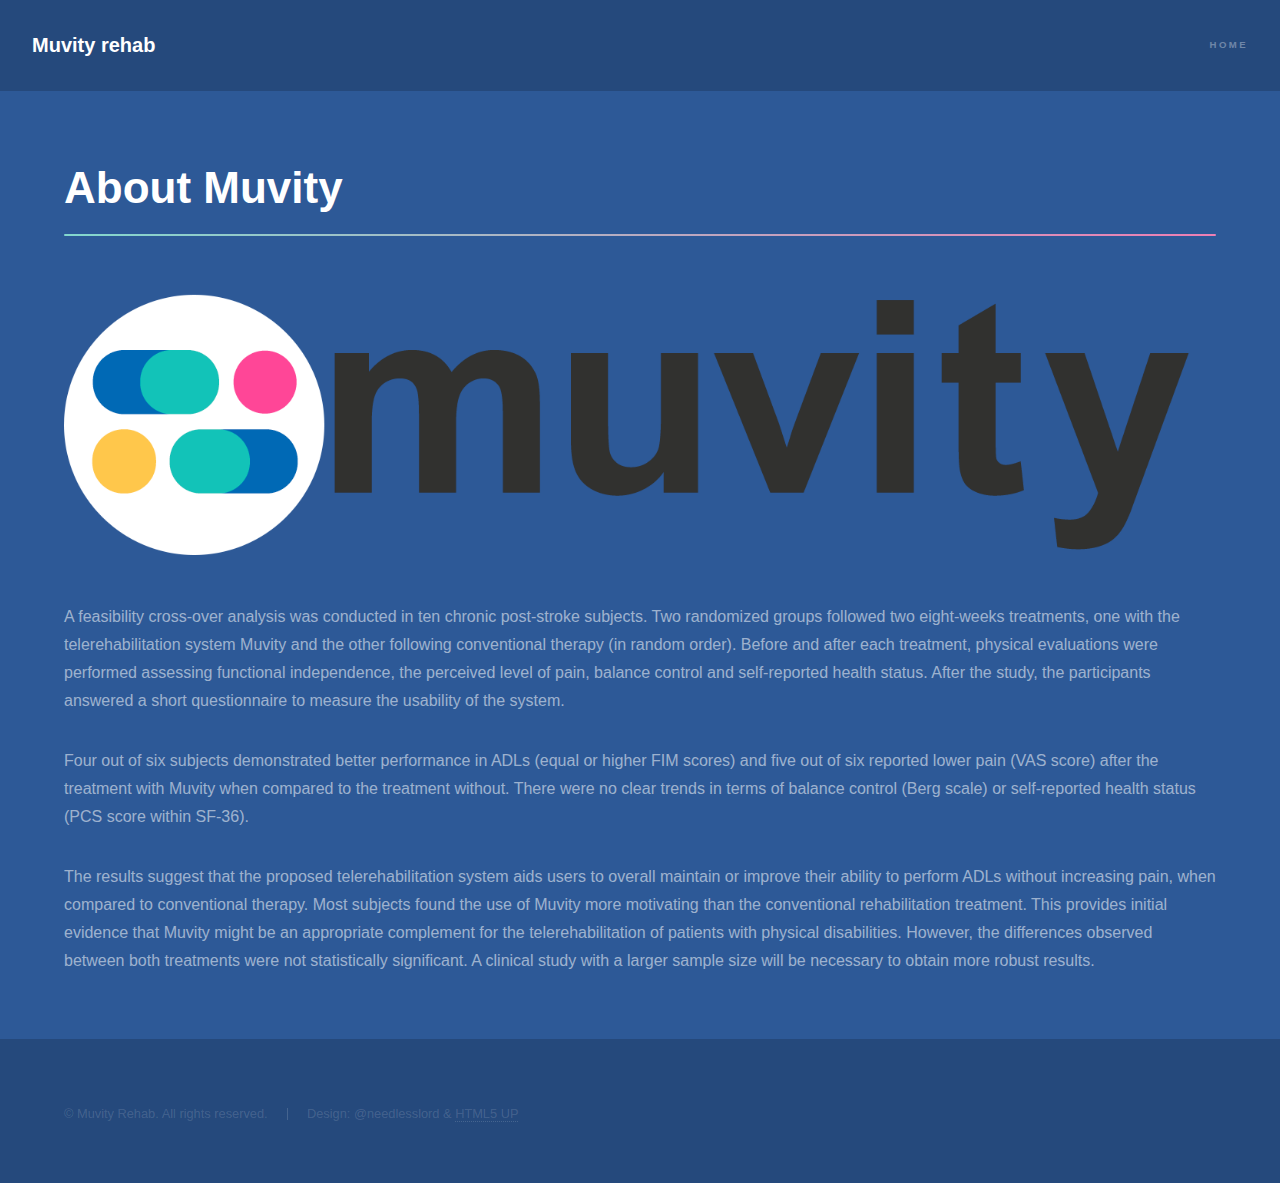
==== commit 35fefe45: "changes made to the colour" ====
--- a/aboutMuvity.html
+++ b/aboutMuvity.html
@@ -34,9 +34,9 @@
 							<h1 class="major">About Muvity</h1>
 							
 	<!--- change the image on top --->
-							
-							<span class="image fit"><img src="images/logoMuvityName.png" alt="" /></span>
-							
+
+							<span class="image main"><img src="images/logoMuvityName_backgroundLogo.png" alt="" /></span>	
+
 	<!-- end -->
 	
 	<!-- p and /p is for each paragraph -->
--- a/assets/css/main.css
+++ b/assets/css/main.css
@@ -2536,11 +2536,11 @@
 			}
 
 				.wrapper.style1 .icon.major:before {
-					color: #3569b1;
+					color: #7296c9;
 				}
 
 				.wrapper.style1-alt .icon.major:before {
-					color: #3161a3;
+					color: #537fbd;
 				}
 
 				.wrapper.style2 .icon.major:before {
@@ -2560,11 +2560,11 @@
 				}
 
 				.wrapper.style4 .icon.major:before {
-					color: #4dc7b9;
+					color: #83d8ce;
 				}
 
 				.wrapper.style4-alt .icon.major:before {
-					color: #47b7aa;
+					color: #68cfc3;
 				}
 
 /* Image */
@@ -2639,7 +2639,7 @@
 			max-width: 40%;
 		}
 
-			.video.left img, .video.right img {
+			.video.left iframe, .video.right iframe {
 				width: 100%;
 			}
 
@@ -2661,7 +2661,7 @@
 			width: 100%;
 		}
 
-			.video.fit img {
+			.video.fit iframe {
 				width: 100%;
 			}
 
@@ -2671,9 +2671,63 @@
 			width: 100%;
 		}
 
-			.video.main img {
+			.video.main iframe {
 				width: 100%;
 			}
+
+/* Google Form */
+
+.gForm {
+	border-radius: 0.25em;
+	border: 0;
+	display: inline-block;
+	position: relative;
+}
+
+	.gForm iframe {
+		border-radius: 0.25em;
+		display: block;
+	}
+
+	.gForm.left, .gForm.right {
+		max-width: 40%;
+	}
+
+		.gForm.left iframe, .gForm.right iframe {
+			width: 100%;
+		}
+
+	.gForm.left {
+		float: left;
+		margin: 0 1.5em 1em 0;
+		top: 0.25em;
+	}
+
+	.gForm.right {
+		float: right;
+		margin: 0 0 1em 1.5em;
+		top: 0.25em;
+	}
+
+	.gForm.fit {
+		display: block;
+		margin: 0 0 2em 0;
+		width: 100%;
+	}
+
+		.gForm.fit iframe {
+			width: 100%;
+		}
+
+	.gForm.main {
+		display: block;
+		margin: 0 0 3em 0;
+		width: 100%;
+	}
+
+		.gForm.main iframe {
+			width: 100%;
+		}
 
 /* List */
 
@@ -3302,7 +3356,7 @@
 		}
 
 		.wrapper.style1 {
-			background-color: #3569b1;
+			background-color: #7296c9;
 		}
 
 		.wrapper.style1-alt {
@@ -3326,7 +3380,7 @@
 		}
 
 		.wrapper.style4 {
-			background-color: #4dc7b9;
+			background-color: #83d8ce;
 		}
 
 		.wrapper.style4-alt {
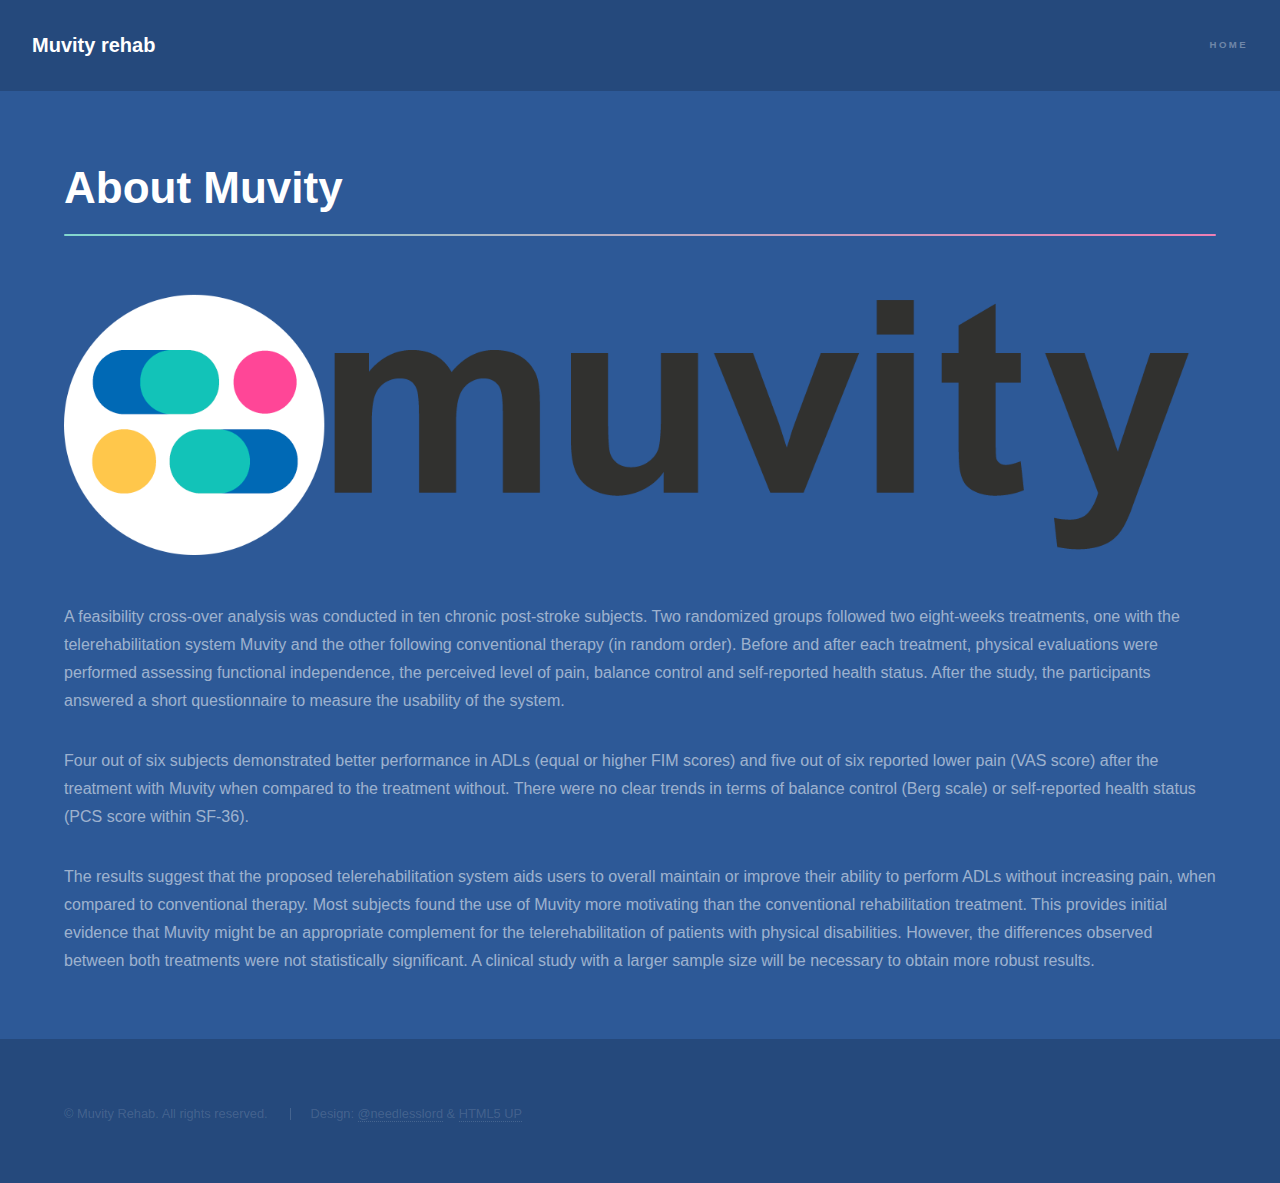
==== commit 9cad340a: "news updated w/ featured content" ====
--- a/aboutMuvity.html
+++ b/aboutMuvity.html
@@ -16,59 +16,60 @@
 	<body class="is-preload">
 
 		<!-- Header -->
-			<header id="header">
-				<a href="index.html" class="title">Muvity rehab</a>
-				<nav>
-					<ul>
-						<li><a href="index.html">Home</a></li>
-					</ul>
-				</nav>
-			</header>
+		<header id="header">
+			<a href="index.html" class="title">Muvity rehab</a>
+			<nav>
+				<ul>
+					<li><a href="index.html">Home</a></li>
+				</ul>
+			</nav>
+		</header>
 
 		<!-- Wrapper -->
-			<div id="wrapper">
+		<div id="wrapper">
 
-				<!-- Main -->
-					<section id="main" class="wrapper">
-						<div class="inner">
-							<h1 class="major">About Muvity</h1>
-							
-	<!--- change the image on top --->
+			<!-- Main -->
+			<section id="main" class="wrapper">
+				<div class="inner">
+					<h1 class="major">About Muvity</h1>
 
-							<span class="image main"><img src="images/logoMuvityName_backgroundLogo.png" alt="" /></span>	
+					<!--- change the image on top --->
 
-	<!-- end -->
-	
-	<!-- p and /p is for each paragraph -->
-					
-							<p>A feasibility cross-over analysis was conducted in ten chronic post-stroke subjects. Two randomized groups followed two eight-weeks treatments, one with the telerehabilitation system Muvity and the other following conventional therapy (in random order). Before and after each treatment, physical evaluations were performed assessing functional independence, the perceived level of pain, balance control and self-reported health status. After the study, the participants answered a short questionnaire to measure the usability of the system.</p>
-							<p>Four out of six subjects demonstrated better performance in ADLs (equal or higher FIM scores) and five out of six reported lower pain (VAS score) after the treatment with Muvity when compared to the treatment without. There were no clear trends in terms of balance control (Berg scale) or self-reported health status (PCS score within SF-36).</p>
-							<p>The results suggest that the proposed telerehabilitation system aids users to overall maintain or improve their ability to perform ADLs without increasing pain, when compared to conventional therapy. Most subjects found the use of Muvity more motivating than the conventional rehabilitation treatment. This provides initial evidence that Muvity might be an appropriate complement for the telerehabilitation of patients with physical disabilities. However, the differences observed between both treatments were not statistically significant. A clinical study with a larger sample size will be necessary to obtain more robust results.</p>
-	
-	<!-- end -->
-						
-						</div>
-					</section>
+					<span class="image main"><img src="images/logoMuvityName_backgroundLogo.png" alt="" /></span>
 
-			</div>
+					<!-- end -->
+					<!-- p and /p is for each paragraph -->
+
+					<p>A feasibility cross-over analysis was conducted in ten chronic post-stroke subjects. Two randomized groups followed two eight-weeks treatments, one with the telerehabilitation system Muvity and the other following conventional therapy (in random order). Before and after each treatment, physical evaluations were performed assessing functional independence, the perceived level of pain, balance control and self-reported health status. After the study, the participants answered a short questionnaire to measure the usability of the system.</p>
+					<p>Four out of six subjects demonstrated better performance in ADLs (equal or higher FIM scores) and five out of six reported lower pain (VAS score) after the treatment with Muvity when compared to the treatment without. There were no clear trends in terms of balance control (Berg scale) or self-reported health status (PCS score within SF-36).</p>
+					<p>The results suggest that the proposed telerehabilitation system aids users to overall maintain or improve their ability to perform ADLs without increasing pain, when compared to conventional therapy. Most subjects found the use of Muvity more motivating than the conventional rehabilitation treatment. This provides initial evidence that Muvity might be an appropriate complement for the telerehabilitation of patients with physical disabilities. However, the differences observed between both treatments were not statistically significant. A clinical study with a larger sample size will be necessary to obtain more robust results.</p>
+
+					<!-- end -->
+
+				</div>
+			</section>
+
+		</div>
 
 		<!-- Footer -->
-			<footer id="footer" class="wrapper alt">
-				<div class="inner">
-					<ul class="menu">
-						<li>&copy; Muvity Rehab. All rights reserved.</li><li>Design: @needlesslord & <a href="http://html5up.net">HTML5 UP</a></li>
-					</ul>
-				</div>
-			</footer>
+		<footer id="footer" class="wrapper alt">
+			<div class="inner">
+				<ul class="menu">
+					<li>&copy; Muvity Rehab. All rights reserved.</li>
+					<li>Design: <a href="https://es.linkedin.com/in/needlesslord">@needlesslord</a> & <a href="http://html5up.net">HTML5 UP</a></li>
+				</ul>
+			</div>
+		</footer>
 
 		<!-- Scripts -->
-			<script src="assets/js/jquery.min.js"></script>
-			<script src="assets/js/jquery.scrollex.min.js"></script>
-			<script src="assets/js/jquery.scrolly.min.js"></script>
-			<script src="assets/js/browser.min.js"></script>
-			<script src="assets/js/breakpoints.min.js"></script>
-			<script src="assets/js/util.js"></script>
-			<script src="assets/js/main.js"></script>
+		<script src="assets/js/jquery.min.js"></script>
+		<script src="assets/js/jquery.scrollex.min.js"></script>
+		<script src="assets/js/jquery.scrolly.min.js"></script>
+		<script src="assets/js/browser.min.js"></script>
+		<script src="assets/js/breakpoints.min.js"></script>
+		<script src="assets/js/util.js"></script>
+		<script src="assets/js/main.js"></script>
+		<script src="assets/js/localizer.js"></script>
 
 	</body>
 </html>
--- a/assets/css/main.css
+++ b/assets/css/main.css
@@ -146,7 +146,7 @@
 
 		}
 
-	a {
+	a, aBlue {
 		-moz-transition: color 0.2s ease, border-bottom-color 0.2s ease;
 		-webkit-transition: color 0.2s ease, border-bottom-color 0.2s ease;
 		-ms-transition: color 0.2s ease, border-bottom-color 0.2s ease;
@@ -161,8 +161,18 @@
 			color: #ffffff;
 		}
 
+		aBlue:hover {
+			border-bottom-color: transparent;
+			color: #2d5997;
+		}
+
 	strong, b {
 		color: #ffffff;
+		font-weight: bold;
+	}
+
+	strongBlue, bBlue {
+		color: #2d5997;
 		font-weight: bold;
 	}
 
@@ -186,17 +196,29 @@
 			text-decoration: none;
 		}
 
-	h1 {
+	h1Blue, h2Blue, h3Blue, h4Blue, h5Blue, h6Blue {
+		color: #2d5997;
+		font-weight: bold;
+		line-height: 1.5;
+		margin: 0 0 0.5em 0;
+	}
+
+		h1Blue a, h2Blue a, h3Blue a, h4Blue a, h5Blue a, h6Blue a {
+			color: inherit;
+			text-decoration: none;
+		}
+
+	h1, h1Blue {
 		font-size: 2.75em;
 	}
 
-		h1.major {
+		h1.major, h1Blue.major {
 			margin: 0 0 1.3em 0;
 			position: relative;
 			padding-bottom: 0.35em;
 		}
 
-			h1.major:after {
+			h1.major:after, h1Blue.major:after {
 				background-image: -moz-linear-gradient(to right, #83d8ce, #ee7fb4);
 				background-image: -webkit-linear-gradient(to right, #83d8ce, #ee7fb4);
 				background-image: -ms-linear-gradient(to right, #83d8ce, #ee7fb4);
@@ -214,49 +236,49 @@
 				width: 100%;
 			}
 
-	h2 {
+	h2, h2Blue {
 		font-size: 1.75em;
 	}
 
-	h3 {
+	h3, h3Blue {
 		font-size: 1.1em;
 	}
 
-	h4 {
+	h4, h4Blue {
 		font-size: 1em;
 	}
 
-	h5 {
+	h5, h5Blue {
 		font-size: 0.8em;
 	}
 
-	h6 {
+	h6, h6Blue {
 		font-size: 0.6em;
 	}
 
 	@media screen and (max-width: 736px) {
 
-		h1 {
+		h1, h1Blue {
 			font-size: 2em;
 		}
 
-		h2 {
+		h2, h2Blue {
 			font-size: 1.25em;
 		}
 
-		h3 {
+		h3, h3Blue {
 			font-size: 1em;
 		}
 
-		h4 {
+		h4, h4Blue {
 			font-size: 0.8em;
 		}
 
-		h5 {
+		h5, h5Blue {
 			font-size: 0.6em;
 		}
 
-		h6 {
+		h6, h6Blue {
 			font-size: 0.6em;
 		}
 
@@ -2303,6 +2325,15 @@
 		font-size: 1.1em;
 	}
 
+	labelBlue {
+		color: #2d5997;
+		font-weight: bold;
+		line-height: 1.5;
+		margin: 0 0 0.7em 0;
+		display: block;
+		font-size: 1.1em;
+	}
+
 	input[type="text"],
 	input[type="password"],
 	input[type="email"],
@@ -2344,7 +2375,7 @@
 			box-shadow: 0 0 0 1px #ffffff;
 		}
 
-	select {
+	select, selectBlue {
 		background-image: url("data:image/svg+xml;charset=utf8,%3Csvg xmlns='http://www.w3.org/2000/svg' width='40' height='40' preserveAspectRatio='none' viewBox='0 0 40 40'%3E%3Cpath d='M9.4,12.3l10.4,10.4l10.4-10.4c0.2-0.2,0.5-0.4,0.9-0.4c0.3,0,0.6,0.1,0.9,0.4l3.3,3.3c0.2,0.2,0.4,0.5,0.4,0.9 c0,0.4-0.1,0.6-0.4,0.9L20.7,31.9c-0.2,0.2-0.5,0.4-0.9,0.4c-0.3,0-0.6-0.1-0.9-0.4L4.3,17.3c-0.2-0.2-0.4-0.5-0.4-0.9 c0-0.4,0.1-0.6,0.4-0.9l3.3-3.3c0.2-0.2,0.5-0.4,0.9-0.4S9.1,12.1,9.4,12.3z' fill='rgba(255, 255, 255, 0.15)' /%3E%3C/svg%3E");
 		background-size: 1.25rem;
 		background-repeat: no-repeat;
@@ -2359,11 +2390,16 @@
 			background: #2d5997;
 		}
 
-		select:focus::-ms-value {
+		selectBlue option {
+			color: #2d5997;
+			background: #ffffff;
+		}
+
+		select:focus::-ms-value, selectBlue:focus::-ms-value {
 			background-color: transparent;
 		}
 
-		select::-ms-expand {
+		select::-ms-expand, selectBlue::-ms-expand {
 			display: none;
 		}
 
@@ -2561,6 +2597,7 @@
 
 				.wrapper.style4 .icon.major:before {
 					color: #83d8ce;
+					
 				}
 
 				.wrapper.style4-alt .icon.major:before {
@@ -2620,6 +2657,23 @@
 			.image.main img {
 				width: 100%;
 			}
+		.image-row {
+        display: flex;
+        flex-wrap: wrap;
+        justify-content: center;
+        align-items: center;
+		}
+
+		.image-container {
+			/*display: flex;*/
+			justify-content: center;
+			align-items: center;
+			margin: 5px;
+		}
+
+		.image-position-center {
+			margin: 0 5px;
+		}
 
 /* Video */
 
@@ -2674,6 +2728,21 @@
 			.video.main iframe {
 				width: 100%;
 			}
+		
+		.video-container {
+			position: relative;
+			width: 100%;
+			padding-bottom: 56.25%;
+			/* 16:9 aspect ratio */
+		  }
+
+		  .video-container iframe {
+			position: absolute;
+			top: 0;
+			left: 0;
+			width: 100%;
+			height: 100%;
+		  }
 
 /* Google Form */
 
@@ -3163,7 +3232,7 @@
 			-webkit-justify-content: center;
 			-ms-justify-content: center;
 			justify-content: center;
-			width: 50em;
+			width: 100%;
 			-ms-flex: 1;
 		}
 
@@ -3281,6 +3350,14 @@
 			text-align: left;
 		}
 
+		tableBlue th {
+			color: #2d5997;
+			font-size: 1em;
+			font-weight: bold;
+			padding: 0 0.75em 0.75em 0.75em;
+			text-align: left;
+		}
+
 		table thead {
 			border-bottom: solid 2px rgba(255, 255, 255, 0.15);
 		}
@@ -3380,7 +3457,24 @@
 		}
 
 		.wrapper.style4 {
-			background-color: #83d8ce;
+			background-color: #656eb1;			
+			/*background-color: #83d8ce;*/
+		}
+		
+		.wrapper.style5 {
+			background-color: #ffffff;			
+			/*background-color: #83d8ce;*/
+		}
+		
+		h2.specific {
+			color: #656eb1;
+		}
+		
+		.specific {
+			color: #656eb1;
+		}
+		#specific {
+			color: #656eb1;
 		}
 
 		.wrapper.style4-alt {
@@ -3487,6 +3581,271 @@
 			opacity: 0;
 		}
 
+/* Tiles */
+
+.tiles {
+	display: -moz-flex;
+	display: -webkit-flex;
+	display: -ms-flex;
+	display: flex;
+	-moz-flex-wrap: wrap;
+	-webkit-flex-wrap: wrap;
+	-ms-flex-wrap: wrap;
+	flex-wrap: wrap;
+	postiion: relative;
+	margin: -2.5em 0 0 -2.5em;
+}
+
+	.tiles article {
+		-moz-transition: -moz-transform 0.5s ease, opacity 0.5s ease;
+		-webkit-transition: -webkit-transform 0.5s ease, opacity 0.5s ease;
+		-ms-transition: -ms-transform 0.5s ease, opacity 0.5s ease;
+		transition: transform 0.5s ease, opacity 0.5s ease;
+		position: relative;
+		width: calc(33.33333% - 2.5em);
+		margin: 2.5em 0 0 2.5em;
+	}
+
+		.tiles article > .image {
+			-moz-transition: -moz-transform 0.5s ease;
+			-webkit-transition: -webkit-transform 0.5s ease;
+			-ms-transition: -ms-transform 0.5s ease;
+			transition: transform 0.5s ease;
+			position: relative;
+			display: block;
+			width: 100%;
+			border-radius: 4px;
+			overflow: hidden;
+		}
+
+			.tiles article > .image img {
+				display: block;
+				width: 100%;
+			}
+
+			.tiles article > .image:before {
+				pointer-events: none;
+				-moz-transition: background-color 0.5s ease, opacity 0.5s ease;
+				-webkit-transition: background-color 0.5s ease, opacity 0.5s ease;
+				-ms-transition: background-color 0.5s ease, opacity 0.5s ease;
+				transition: background-color 0.5s ease, opacity 0.5s ease;
+				content: '';
+				display: block;
+				position: absolute;
+				top: 0;
+				left: 0;
+				width: 100%;
+				height: 100%;
+				opacity: 1.0;
+				z-index: 1;
+				opacity: 0.8;
+			}
+
+			.tiles article > .image:after {
+				pointer-events: none;
+				-moz-transition: opacity 0.5s ease;
+				-webkit-transition: opacity 0.5s ease;
+				-ms-transition: opacity 0.5s ease;
+				transition: opacity 0.5s ease;
+				content: '';
+				display: block;
+				position: absolute;
+				top: 0;
+				left: 0;
+				width: 100%;
+				height: 100%;
+				background-image: url("data:image/svg+xml;charset=utf8,%3Csvg xmlns='http://www.w3.org/2000/svg' width='100' height='100' viewBox='0 0 100 100' preserveAspectRatio='none'%3E%3Cstyle%3Eline %7B stroke-width: 0.25px%3B stroke: %23ffffff%3B %7D%3C/style%3E%3Cline x1='0' y1='0' x2='100' y2='100' /%3E%3Cline x1='100' y1='0' x2='0' y2='100' /%3E%3C/svg%3E");
+				background-position: center;
+				background-repeat: no-repeat;
+				background-size: 100% 100%;
+				opacity: 0.25;
+				z-index: 2;
+			}
+
+		.tiles article > a {
+			display: -moz-flex;
+			display: -webkit-flex;
+			display: -ms-flex;
+			display: flex;
+			-moz-flex-direction: column;
+			-webkit-flex-direction: column;
+			-ms-flex-direction: column;
+			flex-direction: column;
+			-moz-align-items: center;
+			-webkit-align-items: center;
+			-ms-align-items: center;
+			align-items: center;
+			-moz-justify-content: center;
+			-webkit-justify-content: center;
+			-ms-justify-content: center;
+			justify-content: center;
+			-moz-transition: background-color 0.5s ease, -moz-transform 0.5s ease;
+			-webkit-transition: background-color 0.5s ease, -webkit-transform 0.5s ease;
+			-ms-transition: background-color 0.5s ease, -ms-transform 0.5s ease;
+			transition: background-color 0.5s ease, transform 0.5s ease;
+			position: absolute;
+			top: 0;
+			left: 0;
+			width: 100%;
+			height: 100%;
+			padding: 1em;
+			border-radius: 4px;
+			border-bottom: 0;
+			color: #ffffff;
+			text-align: center;
+			text-decoration: none;
+			z-index: 3;
+		}
+
+			.tiles article > a > :last-child {
+				margin: 0;
+			}
+
+			.tiles article > a:hover {
+				color: #ffffff !important;
+			}
+
+			.tiles article > a h2 {
+				margin: 0;
+			}
+
+			.tiles article > a .content {
+				-moz-transition: max-height 0.5s ease, opacity 0.5s ease;
+				-webkit-transition: max-height 0.5s ease, opacity 0.5s ease;
+				-ms-transition: max-height 0.5s ease, opacity 0.5s ease;
+				transition: max-height 0.5s ease, opacity 0.5s ease;
+				width: 100%;
+				max-height: 0;
+				line-height: 1.5;
+				margin-top: 0.35em;
+				opacity: 0;
+			}
+
+				.tiles article > a .content > :last-child {
+					margin-bottom: 0;
+				}
+
+		.tiles article.style1 > .image:before {
+			background-color: #f2849e;
+		}
+
+		.tiles article.style2 > .image:before {
+			background-color: #7ecaf6;
+		}
+
+		.tiles article.style3 > .image:before {
+			background-color: #7bd0c1;
+		}
+
+		.tiles article.style4 > .image:before {
+			background-color: #c75b9b;
+		}
+
+		.tiles article.style5 > .image:before {
+			background-color: #ae85ca;
+		}
+
+		.tiles article.style6 > .image:before {
+			background-color: #8499e7;
+		}
+
+		.tiles article.style7 > .image:before {
+			background-color: #2d5997;
+		}
+
+body:not(.is-touch) .tiles article:hover > .image {
+	-moz-transform: scale(1.1);
+	-webkit-transform: scale(1.1);
+	-ms-transform: scale(1.1);
+	transform: scale(1.1);
+}
+
+	body:not(.is-touch) .tiles article:hover > .image:before {
+		background-color: #333333;
+		opacity: 0.35;
+	}
+
+	body:not(.is-touch) .tiles article:hover > .image:after {
+		opacity: 0;
+	}
+
+body:not(.is-touch) .tiles article:hover .content {
+	max-height: 15em;
+	opacity: 1;
+}
+
+* + .tiles {
+	margin-top: 2em;
+}
+
+body.is-preload .tiles article {
+	-moz-transform: scale(0.9);
+	-webkit-transform: scale(0.9);
+	-ms-transform: scale(0.9);
+	transform: scale(0.9);
+	opacity: 0;
+}
+
+body.is-touch .tiles article .content {
+	max-height: 15em;
+	opacity: 1;
+}
+
+@media screen and (max-width: 1280px) {
+
+	.tiles {
+		margin: -1.25em 0 0 -1.25em;
+	}
+
+		.tiles article {
+			width: calc(33.33333% - 1.25em);
+			margin: 1.25em 0 0 1.25em;
+		}
+}
+
+@media screen and (max-width: 980px) {
+
+	.tiles {
+		margin: -2.5em 0 0 -2.5em;
+	}
+
+		.tiles article {
+			width: calc(50% - 2.5em);
+			margin: 2.5em 0 0 2.5em;
+		}
+}
+
+@media screen and (max-width: 736px) {
+
+	.tiles {
+		margin: -1.25em 0 0 -1.25em;
+	}
+
+		.tiles article {
+			width: calc(50% - 1.25em);
+			margin: 1.25em 0 0 1.25em;
+		}
+
+			.tiles article:hover > .image {
+				-moz-transform: scale(1.0);
+				-webkit-transform: scale(1.0);
+				-ms-transform: scale(1.0);
+				transform: scale(1.0);
+			}
+}
+
+@media screen and (max-width: 480px) {
+
+	.tiles {
+		margin: 0;
+	}
+
+		.tiles article {
+			width: 100%;
+			margin: 1.25em 0 0 0;
+		}
+}
+
 /* Header */
 
 	#header {
@@ -3507,6 +3866,14 @@
 			font-weight: bold;
 		}
 
+		#header > .titleBlue {
+			border: 0;
+			color: #2d5997;
+			display: block;
+			font-size: 1.25em;
+			font-weight: bold;
+		}
+
 		#header > nav {
 			-moz-flex: 1;
 			-webkit-flex: 1;
@@ -3547,6 +3914,10 @@
 
 						#header > nav > ul > li a.active {
 							color: #ffffff;
+						}
+
+						#header > nav > ul > li a.activeBlue {
+							color: #2d5997;
 						}
 
 		@media screen and (max-width: 736px) {
